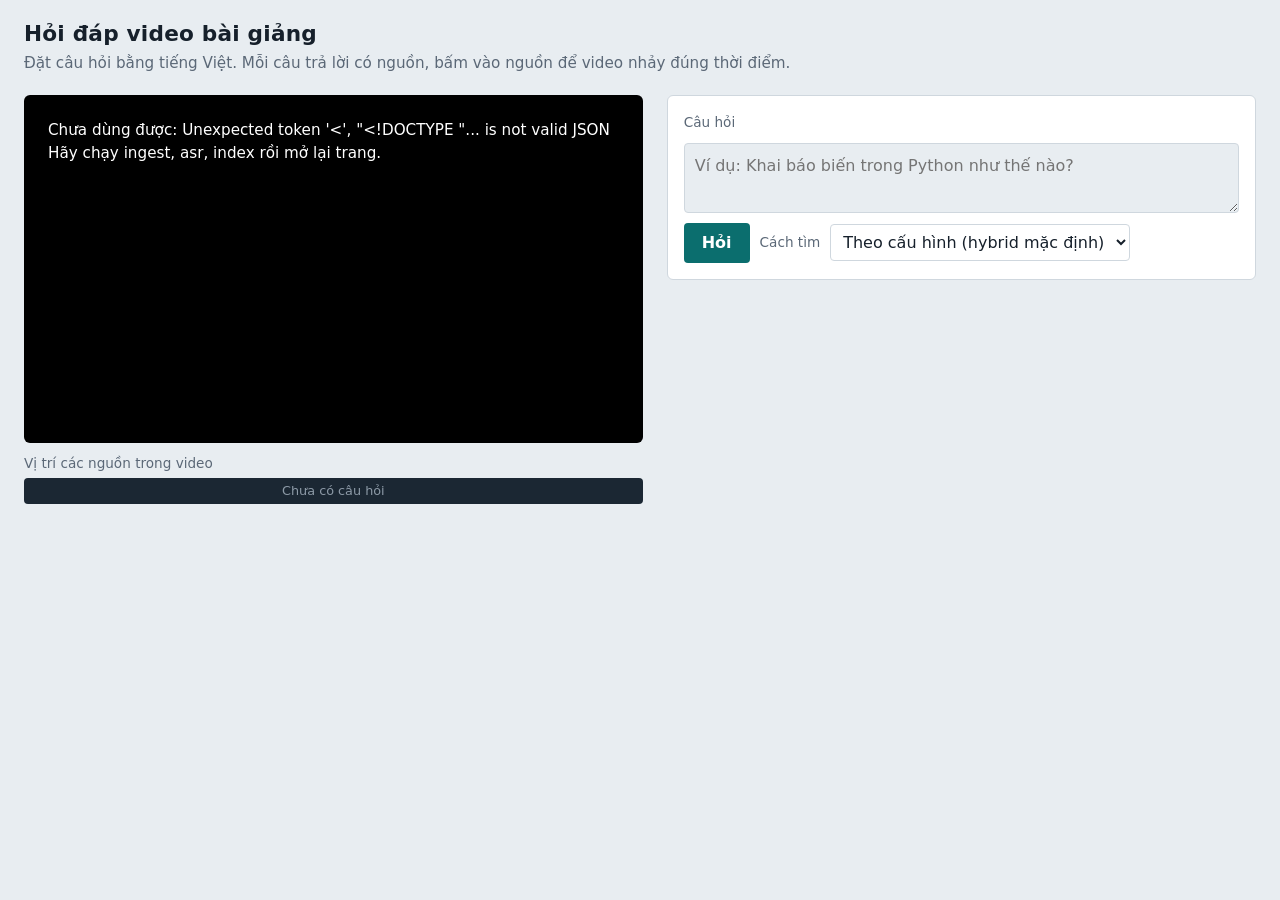
==== web/index.html @ d20bda79 "Improve project layout and hybrid retrieval defaults" ====
<!DOCTYPE html>
<html lang="vi">
<head>
<meta charset="utf-8">
<meta name="viewport" content="width=device-width, initial-scale=1">
<title>VSKR – Hỏi đáp video bài giảng</title>
<style>
  :root {
    --canvas: #e8edf1;
    --surface: #ffffff;
    --ink: #16202b;
    --muted: #5b6877;
    --line: #cfd7de;
    --accent: #0b6e6e;
    --accent-ink: #ffffff;
    --track: #1b2733;
    --marker: #f0a92e;
    --warn-bg: #fff4dc;
    --warn-ink: #6b4a00;
    --err: #a3261f;
    --ui: "Segoe UI Variable Text", "Segoe UI", system-ui, -apple-system, sans-serif;
    --read: Georgia, Cambria, "Times New Roman", serif;
  }
  @media (prefers-color-scheme: dark) {
    :root {
      --canvas: #0f161d;
      --surface: #18222c;
      --ink: #e7edf2;
      --muted: #9aa7b4;
      --line: #2b3946;
      --accent: #3fb7b0;
      --accent-ink: #06201f;
      --track: #0a1016;
      --warn-bg: #3a2f12;
      --warn-ink: #f3d68a;
      --err: #ff8a80;
    }
  }
  * { box-sizing: border-box; }
  html, body { margin: 0; }
  body {
    background: var(--canvas);
    color: var(--ink);
    font: 16px/1.5 var(--ui);
  }
  header {
    padding: 18px 24px 4px;
    max-width: 1280px;
    margin: 0 auto;
  }
  header h1 { margin: 0; font-size: 1.35rem; font-weight: 650; letter-spacing: 0.01em; }
  header p { margin: 2px 0 0; color: var(--muted); font-size: 0.95rem; }
  main {
    display: grid;
    grid-template-columns: minmax(0, 1.05fr) minmax(0, 1fr);
    gap: 24px;
    max-width: 1280px;
    margin: 0 auto;
    padding: 16px 24px 48px;
    align-items: start;
  }
  @media (max-width: 960px) { main { grid-template-columns: 1fr; padding: 12px 14px 40px; } header { padding: 14px 14px 0; } }

  .stage { position: sticky; top: 16px; }
  @media (max-width: 960px) { .stage { position: static; } }
  .player-wrap { background: #000; aspect-ratio: 16 / 9; border-radius: 6px; overflow: hidden; }
  .player-wrap iframe, .player-wrap > div { width: 100%; height: 100%; }
  .player-msg { color: #fff; padding: 24px; font-size: 0.95rem; }

  .timeline-box { margin-top: 10px; }
  .timeline-title { display: flex; justify-content: space-between; font-size: 0.85rem; color: var(--muted); margin-bottom: 4px; }
  .timeline { position: relative; height: 26px; background: var(--track); border-radius: 4px; }
  .timeline .mk {
    position: absolute; top: 3px; bottom: 3px; min-width: 7px;
    background: var(--marker); border: 0; border-radius: 2px; padding: 0; cursor: pointer;
  }
  .timeline .mk:hover, .timeline .mk:focus-visible { outline: 2px solid var(--accent-ink); outline-offset: 1px; filter: brightness(1.1); }
  .timeline .empty { position: absolute; inset: 0; display: grid; place-items: center; color: #8d9aa7; font-size: 0.8rem; }

  .tabs { display: flex; flex-wrap: wrap; gap: 6px; margin-top: 10px; }
  .tab {
    font: inherit; font-size: 0.88rem; padding: 5px 10px; border-radius: 4px;
    border: 1px solid var(--line); background: var(--surface); color: var(--ink); cursor: pointer;
    max-width: 100%; overflow: hidden; text-overflow: ellipsis; white-space: nowrap;
  }
  .tab[aria-pressed="true"] { background: var(--accent); border-color: var(--accent); color: var(--accent-ink); }

  .panel { background: var(--surface); border: 1px solid var(--line); border-radius: 6px; padding: 16px; }
  form { display: grid; gap: 10px; }
  textarea {
    width: 100%; min-height: 64px; resize: vertical; font: inherit; color: var(--ink);
    background: var(--canvas); border: 1px solid var(--line); border-radius: 4px; padding: 10px;
  }
  textarea:focus-visible, select:focus-visible, button:focus-visible { outline: 2px solid var(--accent); outline-offset: 2px; }
  .row { display: flex; gap: 10px; align-items: center; flex-wrap: wrap; }
  select { font: inherit; padding: 7px 8px; border-radius: 4px; border: 1px solid var(--line); background: var(--surface); color: var(--ink); }
  .primary {
    font: inherit; font-weight: 600; padding: 8px 18px; border-radius: 4px; border: 0;
    background: var(--accent); color: var(--accent-ink); cursor: pointer;
  }
  .primary:disabled { opacity: 0.55; cursor: progress; }
  .hint { color: var(--muted); font-size: 0.85rem; }

  #result { margin-top: 16px; display: none; }
  .answer { font-family: var(--read); font-size: 1.08rem; line-height: 1.65; white-space: pre-wrap; }
  .answer.nf { color: var(--muted); font-style: italic; }
  .err { color: var(--err); }
  button.cite {
    font: inherit; font-size: 0.78rem; font-weight: 600; min-width: 1.5em; padding: 0 5px; margin: 0 1px;
    border-radius: 3px; border: 1px solid var(--accent); background: transparent; color: var(--accent); cursor: pointer;
    vertical-align: 0.15em;
  }
  button.cite:hover { background: var(--accent); color: var(--accent-ink); }
  .timing { margin-top: 8px; font-size: 0.8rem; color: var(--muted); }
  .warn { margin-top: 10px; padding: 8px 10px; border-radius: 4px; background: var(--warn-bg); color: var(--warn-ink); font-size: 0.88rem; }

  .sources { margin-top: 16px; display: grid; gap: 10px; }
  .src { border: 1px solid var(--line); border-radius: 5px; padding: 10px 12px; }
  .src.active { border-color: var(--accent); box-shadow: inset 3px 0 0 var(--accent); }
  .src-head { display: flex; flex-wrap: wrap; gap: 6px 12px; align-items: baseline; }
  .src-head strong { font-weight: 600; }
  .src-head .t { font-variant-numeric: tabular-nums; color: var(--muted); }
  .src-actions { display: flex; gap: 8px; margin-left: auto; align-items: center; }
  .play {
    font: inherit; font-size: 0.85rem; padding: 3px 10px; border-radius: 4px; border: 1px solid var(--accent);
    background: var(--accent); color: var(--accent-ink); cursor: pointer;
  }
  .src a { font-size: 0.85rem; color: var(--accent); }
  .src p { margin: 6px 0 0; font-size: 0.9rem; color: var(--muted); display: -webkit-box; -webkit-line-clamp: 3; -webkit-box-orient: vertical; overflow: hidden; }
  .src p.open { display: block; }
  .src .more { font: inherit; font-size: 0.8rem; color: var(--accent); background: none; border: 0; padding: 0; margin-top: 2px; cursor: pointer; }
  .tag { font-size: 0.78rem; padding: 1px 6px; border-radius: 3px; background: var(--warn-bg); color: var(--warn-ink); }
</style>
</head>
<body>
<header>
  <h1>Hỏi đáp video bài giảng</h1>
  <p>Đặt câu hỏi bằng tiếng Việt. Mỗi câu trả lời có nguồn, bấm vào nguồn để video nhảy đúng thời điểm.</p>
</header>

<main>
  <section class="stage" aria-label="Video">
    <div class="player-wrap"><div id="player"><div class="player-msg">Đang tải danh sách video…</div></div></div>
    <div class="timeline-box">
      <div class="timeline-title"><span id="tl-title">Vị trí các nguồn trong video</span><span id="tl-dur"></span></div>
      <div class="timeline" id="timeline"><div class="empty">Chưa có câu hỏi</div></div>
    </div>
    <div class="tabs" id="tabs"></div>
  </section>

  <section aria-label="Hỏi đáp">
    <div class="panel">
      <form id="form">
        <label for="q" class="hint">Câu hỏi</label>
        <textarea id="q" placeholder="Ví dụ: Khai báo biến trong Python như thế nào?"></textarea>
        <div class="row">
          <button class="primary" id="go" type="submit">Hỏi</button>
          <label class="hint" for="mode">Cách tìm</label>
          <select id="mode">
            <option value="">Theo cấu hình (hybrid mặc định)</option>
            <option value="vector">Vector</option>
            <option value="bm25">Từ khóa (BM25)</option>
            <option value="hybrid">Kết hợp (hybrid)</option>
          </select>
        </div>
      </form>
      <div id="result"></div>
    </div>
  </section>
</main>

<script>
const $ = (s) => document.querySelector(s);
const esc = (s) => String(s).replace(/[&<>"']/g, (c) => ({ "&": "&amp;", "<": "&lt;", ">": "&gt;", '"': "&quot;", "'": "&#39;" }[c]));
const fmt = (t) => { t = Math.max(0, Math.floor(t)); const h = Math.floor(t / 3600), m = Math.floor((t % 3600) / 60), s = t % 60; const p = (n) => String(n).padStart(2, "0"); return h ? `${h}:${p(m)}:${p(s)}` : `${p(m)}:${p(s)}`; };

let player = null, videos = [], current = null, lastSources = [], pendingJump = null, ytApiReady = false;

function isYouTube(v) {
  try { const h = new URL(v.url).hostname.toLowerCase(); return h === "youtu.be" || h.endsWith("youtube.com") || h.endsWith("youtube-nocookie.com"); }
  catch { return false; }
}

function setupPlayer() {
  if (!current) return;
  if (!isYouTube(current)) {
    if (player && player.destroy) player.destroy();
    player = null;
    $("#player").innerHTML = `<div class="player-msg">Nền tảng này chưa hỗ trợ phát/nhảy thời điểm ngay trong trang.<br><a href="${esc(current.url)}" target="_blank" rel="noopener">Mở video trên nền tảng gốc</a></div>`;
    $("#tl-title").textContent = "Thời điểm nguồn (mở video gốc để đối chiếu)";
    return;
  }
  if (!ytApiReady) return;
  if (player && player.destroy) player.destroy();
  $("#player").innerHTML = '<div id="yt-player"></div>';
  player = new YT.Player("yt-player", {
    videoId: current.video_id,
    playerVars: { rel: 0, modestbranding: 1, origin: location.origin },
    events: {
      onReady: () => { if (pendingJump) { jump(pendingJump.vid, pendingJump.start); pendingJump = null; } },
      onError: () => { $("#tl-title").textContent = "Video không cho nhúng; hãy mở liên kết nguồn."; },
    },
  });
}

async function init() {
  try {
    const r = await fetch("/api/videos");
    if (!r.ok) throw new Error((await r.json()).detail || r.statusText);
    videos = await r.json();
  } catch (e) {
    $("#player").innerHTML = `<div class="player-msg">Chưa dùng được: ${esc(e.message)}<br>Hãy chạy ingest, asr, index rồi mở lại trang.</div>`;
    return;
  }
  if (!videos.length) { $("#player").innerHTML = `<div class="player-msg">Chưa có video nào.</div>`; return; }
  current = videos[0];
  renderTabs();
  drawTimeline();
  setupPlayer();
  const s = document.createElement("script");
  s.src = "https://www.youtube.com/iframe_api";
  document.head.appendChild(s);
}

window.onYouTubeIframeAPIReady = () => {
  ytApiReady = true;
  setupPlayer();
};

function renderTabs() {
  const box = $("#tabs");
  box.innerHTML = "";
  if (videos.length < 2) return;
  videos.forEach((v, i) => {
    const b = document.createElement("button");
    b.className = "tab"; b.type = "button";
    b.textContent = `Video ${i + 1}: ${v.title || v.video_id}`;
    b.setAttribute("aria-pressed", v.video_id === current.video_id);
    b.onclick = () => { switchVideo(v.video_id, 0); };
    box.appendChild(b);
  });
}

function switchVideo(vid, start) {
  current = videos.find((v) => v.video_id === vid) || current;
  if (isYouTube(current) && player && player.loadVideoById) player.loadVideoById({ videoId: vid, startSeconds: start });
  else setupPlayer();
  renderTabs();
  drawTimeline();
}

function jump(vid, start) {
  const target = videos.find((v) => v.video_id === vid);
  if (target && !isYouTube(target)) {
    const source = lastSources.find((s) => s.video_id === vid && s.start === start);
    if (source) window.open(source.link, "_blank", "noopener");
    return;
  }
  if (!player || !player.seekTo) { pendingJump = { vid, start }; return; }
  if (current.video_id !== vid) switchVideo(vid, start);
  else { player.seekTo(start, true); player.playVideo(); }
  document.querySelectorAll(".src").forEach((el) => el.classList.toggle("active", el.dataset.vid === vid && Number(el.dataset.start) === start));
}

function drawTimeline() {
  const tl = $("#timeline");
  const dur = current && current.duration;
  $("#tl-dur").textContent = dur ? `0:00 – ${fmt(dur)}` : "";
  const mine = lastSources.filter((s) => s.video_id === current.video_id);
  if (!lastSources.length) { tl.innerHTML = `<div class="empty">Chưa có câu hỏi</div>`; return; }
  if (!mine.length || !dur) { tl.innerHTML = `<div class="empty">Không có nguồn nào ở video này</div>`; return; }
  tl.innerHTML = "";
  mine.forEach((s) => {
    const b = document.createElement("button");
    b.className = "mk"; b.type = "button";
    b.style.left = (s.start / dur) * 100 + "%";
    b.style.width = Math.max(((s.end - s.start) / dur) * 100, 0.8) + "%";
    b.title = `Nguồn ${s.n}: ${s.label}`;
    b.setAttribute("aria-label", `Nguồn ${s.n}, ${s.label}`);
    b.onclick = () => jump(s.video_id, s.start);
    tl.appendChild(b);
  });
}

function linkify(text, sources) {
  const have = new Set(sources.map((s) => s.n));
  const re = /\[\s*(?:Nguồn\s*)?(\d+(?:\s*[,;]\s*(?:Nguồn\s*)?\d+)*)\s*\]/gi;
  return esc(text).replace(re, (m, inner) => {
    const nums = inner.match(/\d+/g).map(Number);
    if (!nums.every((n) => have.has(n))) return m;
    return nums.map((n) => `<button type="button" class="cite" data-n="${n}">${n}</button>`).join("");
  });
}

function renderResult(d) {
  lastSources = d.sources;
  const box = $("#result");
  box.style.display = "block";
  let html = `<div class="answer ${d.found ? "" : "nf"}">${linkify(d.answer, d.sources)}</div>`;
  if (d.found && !d.cited) html += `<div class="warn">Mô hình không ghi rõ nguồn cho câu trả lời này. Dưới đây là các đoạn gần nhất tìm được, hãy tự đối chiếu.</div>`;
  if (d.sources.length) {
    html += `<div class="sources">`;
    d.sources.forEach((s) => {
      html += `<div class="src" data-vid="${esc(s.video_id)}" data-start="${s.start}" id="src-${s.n}">
        <div class="src-head">
          <strong>Nguồn ${s.n}</strong><span>${esc(s.title || s.video_id)}</span><span class="t">${esc(s.label)}</span>
          ${s.cited ? "" : `<span class="tag">chưa được dẫn</span>`}
          <span class="src-actions">
            <button class="play" type="button" data-jump="${s.n}">Phát từ ${fmt(s.start)}</button>
            <a href="${esc(s.link)}" target="_blank" rel="noopener">Mở video nguồn</a>
          </span>
        </div>
        <p>${esc(s.text)}</p><button class="more" type="button">Xem đầy đủ</button>
      </div>`;
    });
    html += `</div>`;
  }
  html += `<div class="timing">Tìm đoạn: ${d.timing.retrieve_s}s · Trả lời: ${d.timing.llm_s}s · Cách tìm: ${esc(d.mode)}</div>`;
  box.innerHTML = html;
  drawTimeline();
}

$("#result").addEventListener("click", (e) => {
  const cite = e.target.closest("button.cite");
  const play = e.target.closest("button.play");
  const more = e.target.closest("button.more");
  const n = cite ? Number(cite.dataset.n) : play ? Number(play.dataset.jump) : null;
  if (n) { const s = lastSources.find((x) => x.n === n); if (s) jump(s.video_id, s.start); }
  if (more) { const p = more.previousElementSibling; p.classList.toggle("open"); more.textContent = p.classList.contains("open") ? "Thu gọn" : "Xem đầy đủ"; }
});

$("#form").addEventListener("submit", async (e) => {
  e.preventDefault();
  const q = $("#q").value.trim();
  if (!q) return;
  const btn = $("#go");
  btn.disabled = true; btn.textContent = "Đang tìm…";
  const box = $("#result");
  box.style.display = "block";
  box.innerHTML = `<p class="hint">Đang tìm trong video và soạn câu trả lời…</p>`;
  try {
    const r = await fetch("/api/ask", { method: "POST", headers: { "Content-Type": "application/json" }, body: JSON.stringify({ question: q, mode: $("#mode").value || null }) });
    const d = await r.json();
    if (!r.ok) throw new Error(d.detail || r.statusText);
    renderResult(d);
  } catch (err) {
    box.innerHTML = `<p class="err">Không trả lời được: ${esc(err.message)}</p>`;
  } finally {
    btn.disabled = false; btn.textContent = "Hỏi";
  }
});

$("#q").addEventListener("keydown", (e) => { if (e.key === "Enter" && (e.ctrlKey || e.metaKey)) $("#form").requestSubmit(); });
init();
</script>
</body>
</html>
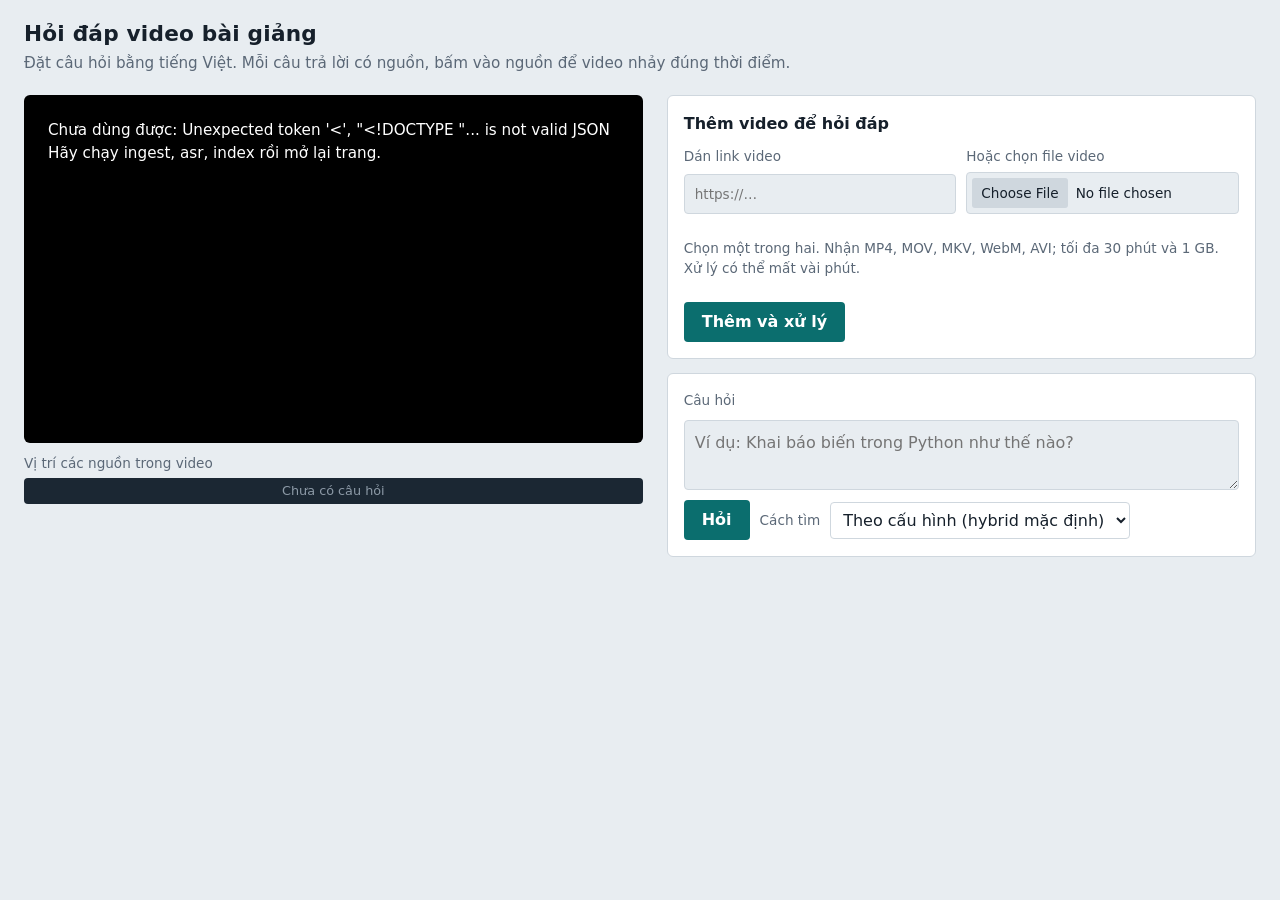
==== commit c1681657: "Add video upload workflow and ASR benchmark" ====
--- a/web/index.html
+++ b/web/index.html
@@ -19,7 +19,6 @@
     --warn-ink: #6b4a00;
     --err: #a3261f;
     --ui: "Segoe UI Variable Text", "Segoe UI", system-ui, -apple-system, sans-serif;
-    --read: Georgia, Cambria, "Times New Roman", serif;
   }
   @media (prefers-color-scheme: dark) {
     :root {
@@ -64,7 +63,8 @@
   .stage { position: sticky; top: 16px; }
   @media (max-width: 960px) { .stage { position: static; } }
   .player-wrap { background: #000; aspect-ratio: 16 / 9; border-radius: 6px; overflow: hidden; }
-  .player-wrap iframe, .player-wrap > div { width: 100%; height: 100%; }
+  .player-wrap iframe, .player-wrap > div, .player-wrap video { width: 100%; height: 100%; }
+  .player-wrap video { display: block; object-fit: contain; background: #000; }
   .player-msg { color: #fff; padding: 24px; font-size: 0.95rem; }
 
   .timeline-box { margin-top: 10px; }
@@ -100,9 +100,33 @@
   }
   .primary:disabled { opacity: 0.55; cursor: progress; }
   .hint { color: var(--muted); font-size: 0.85rem; }
+  .ingest-panel { margin-bottom: 14px; }
+  .ingest-fields { display: grid; grid-template-columns: 1fr 1fr; gap: 10px; }
+  .ingest-fields label { display: grid; gap: 5px; color: var(--muted); font-size: 0.85rem; }
+  .field {
+    width: 100%; min-width: 0; padding: 8px 10px; border: 1px solid var(--line); border-radius: 4px;
+    background: var(--canvas); color: var(--ink); font: inherit;
+  }
+  .field:focus-visible { outline: 2px solid var(--accent); outline-offset: 2px; }
+  input[type="file"].field { padding: 5px; }
+  input[type="file"]::file-selector-button {
+    margin-right: 8px; padding: 5px 9px; border: 0; border-radius: 3px;
+    background: var(--line); color: var(--ink); font: inherit; cursor: pointer;
+  }
+  #ingest-status { min-height: 1.3em; }
+  #ingest-status.error { color: var(--err); }
+  @media (max-width: 600px) { .ingest-fields { grid-template-columns: 1fr; } }
 
   #result { margin-top: 16px; display: none; }
-  .answer { font-family: var(--read); font-size: 1.08rem; line-height: 1.65; white-space: pre-wrap; }
+  .answer {
+    font-family: var(--ui);
+    font-size: 1rem;
+    line-height: 1.7;
+    letter-spacing: normal;
+    word-spacing: normal;
+    white-space: pre-line;
+    overflow-wrap: break-word;
+  }
   .answer.nf { color: var(--muted); font-style: italic; }
   .err { color: var(--err); }
   button.cite {
@@ -149,6 +173,24 @@
   </section>
 
   <section aria-label="Hỏi đáp">
+    <div class="panel ingest-panel">
+      <form id="ingest-form">
+        <strong>Thêm video để hỏi đáp</strong>
+        <div class="ingest-fields">
+          <label for="video-url">Dán link video
+            <input class="field" id="video-url" type="url" placeholder="https://…" autocomplete="url">
+          </label>
+          <label for="video-file">Hoặc chọn file video
+            <input class="field" id="video-file" type="file" accept="video/*">
+          </label>
+        </div>
+        <p class="hint">Chọn một trong hai. Nhận MP4, MOV, MKV, WebM, AVI; tối đa 30 phút và 1 GB. Xử lý có thể mất vài phút.</p>
+        <div class="row">
+          <button class="primary" id="ingest-go" type="submit">Thêm và xử lý</button>
+          <span class="hint" id="ingest-status" role="status" aria-live="polite"></span>
+        </div>
+      </form>
+    </div>
     <div class="panel">
       <form id="form">
         <label for="q" class="hint">Câu hỏi</label>
@@ -181,8 +223,32 @@
   catch { return false; }
 }
 
+function isUploaded(v) { return Boolean(v && v.source_type === "upload" && v.file_url); }
+
+function ensureYouTubeApi() {
+  if (ytApiReady || document.querySelector('script[data-youtube-api="true"]')) return;
+  const s = document.createElement("script");
+  s.dataset.youtubeApi = "true";
+  s.src = "https://www.youtube.com/iframe_api";
+  document.head.appendChild(s);
+}
+
 function setupPlayer() {
   if (!current) return;
+  if (isUploaded(current)) {
+    if (player && player.destroy) player.destroy();
+    $("#player").innerHTML = `<video id="local-player" controls playsinline preload="metadata" src="${esc(current.file_url)}"></video>`;
+    player = $("#local-player");
+    player.addEventListener("loadedmetadata", () => {
+      if (pendingJump && pendingJump.vid === current.video_id) {
+        player.currentTime = pendingJump.start;
+        player.play().catch(() => {});
+        pendingJump = null;
+      }
+    });
+    $("#tl-title").textContent = "Vị trí các nguồn trong video đã tải lên";
+    return;
+  }
   if (!isYouTube(current)) {
     if (player && player.destroy) player.destroy();
     player = null;
@@ -190,7 +256,7 @@
     $("#tl-title").textContent = "Thời điểm nguồn (mở video gốc để đối chiếu)";
     return;
   }
-  if (!ytApiReady) return;
+  if (!ytApiReady) { ensureYouTubeApi(); return; }
   if (player && player.destroy) player.destroy();
   $("#player").innerHTML = '<div id="yt-player"></div>';
   player = new YT.Player("yt-player", {
@@ -217,14 +283,12 @@
   renderTabs();
   drawTimeline();
   setupPlayer();
-  const s = document.createElement("script");
-  s.src = "https://www.youtube.com/iframe_api";
-  document.head.appendChild(s);
+  if (videos.some(isYouTube)) ensureYouTubeApi();
 }
 
 window.onYouTubeIframeAPIReady = () => {
   ytApiReady = true;
-  setupPlayer();
+  if (isYouTube(current)) setupPlayer();
 };
 
 function renderTabs() {
@@ -243,14 +307,31 @@
 
 function switchVideo(vid, start) {
   current = videos.find((v) => v.video_id === vid) || current;
-  if (isYouTube(current) && player && player.loadVideoById) player.loadVideoById({ videoId: vid, startSeconds: start });
-  else setupPlayer();
+  if (isYouTube(current) && player && player.loadVideoById) {
+    player.loadVideoById({ videoId: vid, startSeconds: start });
+  } else {
+    setupPlayer();
+  }
   renderTabs();
   drawTimeline();
 }
 
 function jump(vid, start) {
   const target = videos.find((v) => v.video_id === vid);
+  if (target && isUploaded(target)) {
+    if (current.video_id !== vid) {
+      pendingJump = { vid, start };
+      switchVideo(vid, 0);
+    } else if (player && player.tagName === "VIDEO") {
+      if (player.readyState >= 1) {
+        player.currentTime = start;
+        player.play().catch(() => {});
+      } else {
+        pendingJump = { vid, start };
+      }
+    }
+    return;
+  }
   if (target && !isYouTube(target)) {
     const source = lastSources.find((s) => s.video_id === vid && s.start === start);
     if (source) window.open(source.link, "_blank", "noopener");
@@ -329,6 +410,77 @@
   if (more) { const p = more.previousElementSibling; p.classList.toggle("open"); more.textContent = p.classList.contains("open") ? "Thu gọn" : "Xem đầy đủ"; }
 });
 
+function setIngestStatus(message, isError = false) {
+  const status = $("#ingest-status");
+  status.textContent = message;
+  status.classList.toggle("error", isError);
+}
+
+async function refreshVideos(selectVideoId = null) {
+  const r = await fetch("/api/videos");
+  if (!r.ok) throw new Error((await r.json()).detail || r.statusText);
+  videos = await r.json();
+  if (!videos.length) return;
+  current = videos.find((v) => v.video_id === selectVideoId) || current || videos[0];
+  renderTabs();
+  drawTimeline();
+  setupPlayer();
+}
+
+async function waitForIngest(jobId) {
+  while (true) {
+    const r = await fetch(`/api/jobs/${encodeURIComponent(jobId)}`);
+    const job = await r.json();
+    if (!r.ok) throw new Error(job.detail || r.statusText);
+    setIngestStatus(job.message || "Đang xử lý…");
+    if (job.status === "error") throw new Error(job.message || "Xử lý video thất bại.");
+    if (job.status === "done") {
+      await refreshVideos(job.video_id);
+      setIngestStatus(`Đã thêm “${job.title || job.video_id}”. Bạn có thể hỏi ngay.`);
+      return;
+    }
+    await new Promise((resolve) => setTimeout(resolve, 1200));
+  }
+}
+
+$("#video-url").addEventListener("input", () => {
+  if ($("#video-url").value.trim()) $("#video-file").value = "";
+});
+$("#video-file").addEventListener("change", () => {
+  if ($("#video-file").files.length) $("#video-url").value = "";
+});
+
+$("#ingest-form").addEventListener("submit", async (e) => {
+  e.preventDefault();
+  const url = $("#video-url").value.trim();
+  const file = $("#video-file").files[0];
+  if (Boolean(url) === Boolean(file)) {
+    setIngestStatus("Hãy nhập một link hoặc chọn một file video.", true);
+    return;
+  }
+  if (file && file.size > 1024 ** 3) {
+    setIngestStatus("File vượt giới hạn 1 GB.", true);
+    return;
+  }
+
+  const button = $("#ingest-go");
+  button.disabled = true;
+  setIngestStatus("Đang gửi video vào hàng đợi…");
+  const payload = new FormData();
+  if (url) payload.append("url", url);
+  else payload.append("file", file);
+  try {
+    const r = await fetch("/api/ingest", { method: "POST", body: payload });
+    const result = await r.json();
+    if (!r.ok) throw new Error(result.detail || r.statusText);
+    await waitForIngest(result.job_id);
+  } catch (error) {
+    setIngestStatus(error.message, true);
+  } finally {
+    button.disabled = false;
+  }
+});
+
 $("#form").addEventListener("submit", async (e) => {
   e.preventDefault();
   const q = $("#q").value.trim();
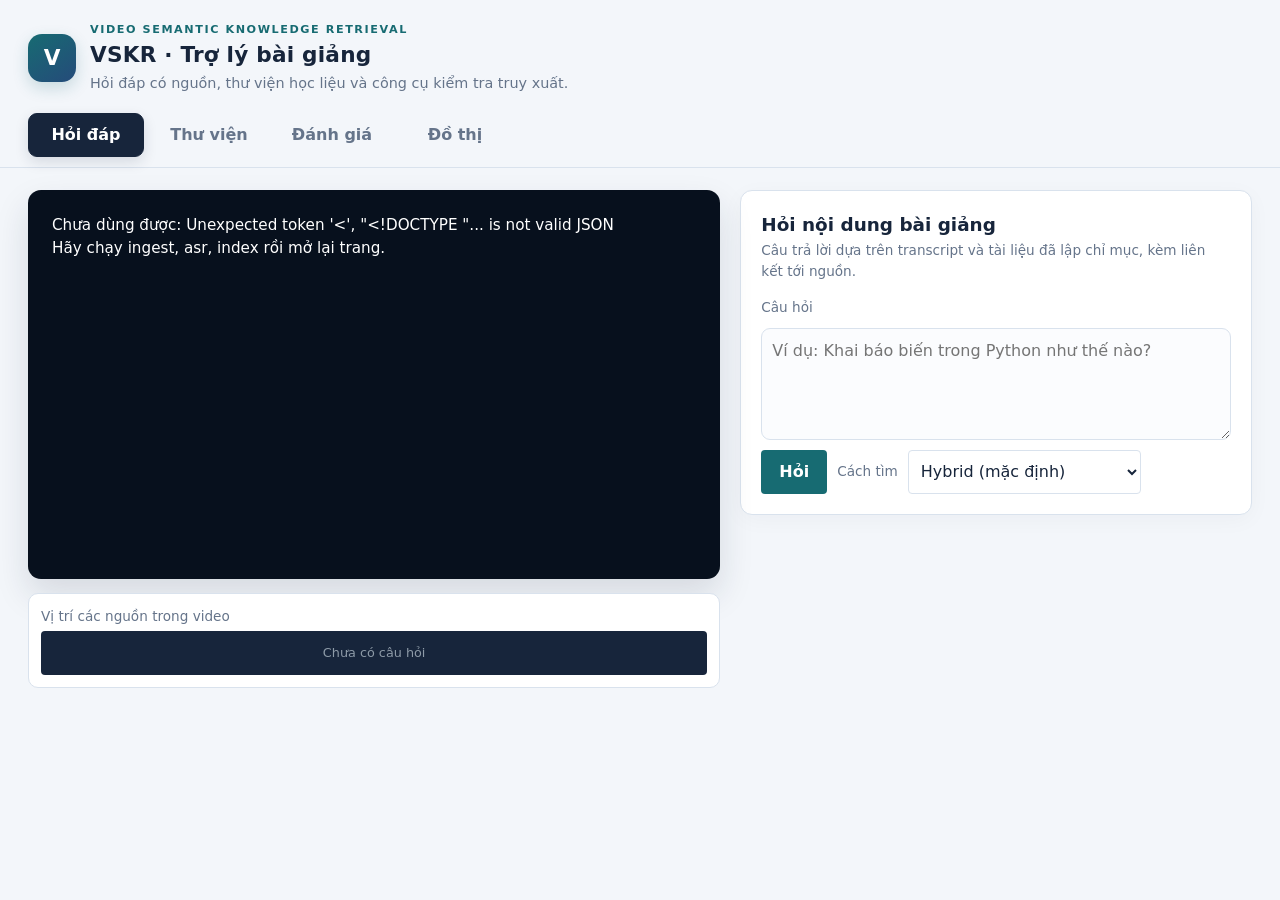
==== commit 89a31598: "Build knowledge graph Q&A and library UI" ====
--- a/web/index.html
+++ b/web/index.html
@@ -6,15 +6,15 @@
 <title>VSKR – Hỏi đáp video bài giảng</title>
 <style>
   :root {
-    --canvas: #e8edf1;
+    --canvas: #f3f6fa;
     --surface: #ffffff;
-    --ink: #16202b;
-    --muted: #5b6877;
-    --line: #cfd7de;
-    --accent: #0b6e6e;
+    --ink: #17253b;
+    --muted: #65748a;
+    --line: #d9e2ed;
+    --accent: #176b72;
     --accent-ink: #ffffff;
-    --track: #1b2733;
-    --marker: #f0a92e;
+    --track: #17253b;
+    --marker: #f5b84b;
     --warn-bg: #fff4dc;
     --warn-ink: #6b4a00;
     --err: #a3261f;
@@ -42,50 +42,49 @@
     color: var(--ink);
     font: 16px/1.5 var(--ui);
   }
-  header {
-    padding: 18px 24px 4px;
-    max-width: 1280px;
-    margin: 0 auto;
-  }
-  header h1 { margin: 0; font-size: 1.35rem; font-weight: 650; letter-spacing: 0.01em; }
-  header p { margin: 2px 0 0; color: var(--muted); font-size: 0.95rem; }
+  header { padding: 22px 28px 18px; max-width: 1440px; margin: 0 auto; display: flex; align-items: center; gap: 14px; }
+  .brand-mark { display: grid; place-items: center; width: 48px; height: 48px; border-radius: 14px; color: #fff; background: linear-gradient(145deg, #176b72, #254b7a); font-size: 1.35rem; font-weight: 800; box-shadow: 0 6px 16px #176b7233; }
+  .brand-copy { min-width: 0; }
+  .eyebrow { margin: 0; color: var(--accent); font-size: .7rem; font-weight: 800; letter-spacing: .14em; text-transform: uppercase; }
+  header h1 { margin: 0; font-size: 1.35rem; font-weight: 750; letter-spacing: 0.01em; }
+  header p:not(.eyebrow) { margin: 2px 0 0; color: var(--muted); font-size: 0.9rem; }
   main {
     display: grid;
-    grid-template-columns: minmax(0, 1.05fr) minmax(0, 1fr);
-    gap: 24px;
-    max-width: 1280px;
+    grid-template-columns: minmax(0, 1.15fr) minmax(360px, .85fr);
+    gap: 20px;
+    max-width: 1440px;
     margin: 0 auto;
-    padding: 16px 24px 48px;
+    padding: 22px 28px 52px;
     align-items: start;
   }
-  @media (max-width: 960px) { main { grid-template-columns: 1fr; padding: 12px 14px 40px; } header { padding: 14px 14px 0; } }
+  @media (max-width: 960px) { main { grid-template-columns: 1fr; padding: 16px 14px 40px; } header { padding: 17px 14px; } }
 
   .stage { position: sticky; top: 16px; }
   @media (max-width: 960px) { .stage { position: static; } }
-  .player-wrap { background: #000; aspect-ratio: 16 / 9; border-radius: 6px; overflow: hidden; }
+  .player-wrap { background: #07101d; aspect-ratio: 16 / 9; border-radius: 13px; overflow: hidden; box-shadow: 0 16px 34px #17253b22; }
   .player-wrap iframe, .player-wrap > div, .player-wrap video { width: 100%; height: 100%; }
   .player-wrap video { display: block; object-fit: contain; background: #000; }
   .player-msg { color: #fff; padding: 24px; font-size: 0.95rem; }
 
-  .timeline-box { margin-top: 10px; }
+  .timeline-box { margin-top: 14px; padding: 12px; background: var(--surface); border: 1px solid var(--line); border-radius: 10px; }
   .timeline-title { display: flex; justify-content: space-between; font-size: 0.85rem; color: var(--muted); margin-bottom: 4px; }
-  .timeline { position: relative; height: 26px; background: var(--track); border-radius: 4px; }
+  .timeline { position: relative; height: 44px; background: var(--track); border-radius: 4px; }
   .timeline .mk {
-    position: absolute; top: 3px; bottom: 3px; min-width: 7px;
+    position: absolute; top: 3px; bottom: 3px; min-width: 7px; min-height: 0;
     background: var(--marker); border: 0; border-radius: 2px; padding: 0; cursor: pointer;
   }
   .timeline .mk:hover, .timeline .mk:focus-visible { outline: 2px solid var(--accent-ink); outline-offset: 1px; filter: brightness(1.1); }
   .timeline .empty { position: absolute; inset: 0; display: grid; place-items: center; color: #8d9aa7; font-size: 0.8rem; }
 
-  .tabs { display: flex; flex-wrap: wrap; gap: 6px; margin-top: 10px; }
+  .tabs { display: flex; flex-wrap: wrap; gap: 7px; margin-top: 12px; }
   .tab {
-    font: inherit; font-size: 0.88rem; padding: 5px 10px; border-radius: 4px;
+    font: inherit; font-size: 0.88rem; padding: 5px 12px; border-radius: 8px;
     border: 1px solid var(--line); background: var(--surface); color: var(--ink); cursor: pointer;
     max-width: 100%; overflow: hidden; text-overflow: ellipsis; white-space: nowrap;
   }
   .tab[aria-pressed="true"] { background: var(--accent); border-color: var(--accent); color: var(--accent-ink); }
 
-  .panel { background: var(--surface); border: 1px solid var(--line); border-radius: 6px; padding: 16px; }
+  .panel { background: var(--surface); border: 1px solid var(--line); border-radius: 12px; padding: 20px; box-shadow: 0 5px 22px #17253b09; }
   form { display: grid; gap: 10px; }
   textarea {
     width: 100%; min-height: 64px; resize: vertical; font: inherit; color: var(--ink);
@@ -154,15 +153,77 @@
   .src p.open { display: block; }
   .src .more { font: inherit; font-size: 0.8rem; color: var(--accent); background: none; border: 0; padding: 0; margin-top: 2px; cursor: pointer; }
   .tag { font-size: 0.78rem; padding: 1px 6px; border-radius: 3px; background: var(--warn-bg); color: var(--warn-ink); }
+  button, select, input { min-height: 44px; }
+  button:disabled { cursor: wait; }
+  .primary, .play, .tab { min-height: 44px; }
+  .app-nav { display: flex; flex-wrap: wrap; gap: 7px; max-width: 1440px; margin: 0 auto; padding: 0 28px 10px; border-bottom: 1px solid var(--line); }
+  .app-nav button { min-width: 116px; padding: 8px 15px; border: 1px solid transparent; border-radius: 9px; background: transparent; color: var(--muted); font: inherit; font-weight: 650; cursor: pointer; transition: background .16s ease, color .16s ease; }
+  .app-nav button:hover { background: #e8eff5; color: var(--ink); }
+  .app-nav button[aria-current="page"] { color: #fff; background: var(--ink); border-color: var(--ink); box-shadow: 0 5px 14px #17253b22; }
+  .library-main { display: block; max-width: 1440px; }
+  .library-main[hidden], main[hidden] { display: none; }
+  .library-grid { display: grid; grid-template-columns: minmax(280px, .75fr) minmax(0, 1.25fr); gap: 18px; }
+  .library-forms { display: grid; gap: 14px; align-content: start; }
+  .library-list { display: grid; gap: 10px; }
+  .library-item { display: flex; flex-wrap: wrap; align-items: center; gap: 8px 12px; padding: 12px; border: 1px solid var(--line); border-radius: 5px; }
+  .library-item .item-title { min-width: 180px; flex: 1; font-weight: 600; }
+  .state { padding: 3px 8px; border-radius: 999px; background: var(--canvas); color: var(--muted); font-size: .84rem; }
+  .state.ready { color: #14532d; background: #dcfce7; }
+  .state.error { color: #7f1d1d; background: #fee2e2; }
+  .small-action { min-height: 44px; padding: 7px 11px; border: 1px solid var(--line); border-radius: 4px; background: var(--surface); color: var(--ink); font: inherit; cursor: pointer; }
+  .small-action.danger { color: var(--err); border-color: var(--err); }
+  .doc-viewer { width: min(760px, calc(100vw - 32px)); max-height: 85vh; overflow: auto; border: 1px solid var(--line); border-radius: 8px; background: var(--surface); color: var(--ink); padding: 20px; }
+  .doc-viewer::backdrop { background: #0009; }
+  .doc-viewer pre { white-space: pre-wrap; font: inherit; }
+  .why { margin-top: 10px; color: var(--muted); font-size: .9rem; }
+  .screen-title { margin: 0 0 14px; font-size: 1.2rem; }
+  .qa-title { margin: 0 0 2px; font-size: 1.15rem; }
+  .qa-intro { margin: 0 0 16px; }
+  #q { min-height: 112px; background: #fbfcfe; border-radius: 9px; }
+  .eval-layout { display: grid; grid-template-columns: minmax(280px, .72fr) minmax(0, 1.28fr); gap: 16px; align-items: start; }
+  .stack { display: grid; gap: 14px; }
+  .eval-form { display: grid; gap: 10px; }
+  .eval-form textarea { min-height: 84px; }
+  .metric-table { width: 100%; border-collapse: collapse; font-variant-numeric: tabular-nums; }
+  .metric-table th, .metric-table td { padding: 9px 8px; border-bottom: 1px solid var(--line); text-align: right; }
+  .metric-table th:first-child, .metric-table td:first-child { text-align: left; }
+  .metric-table th { color: var(--muted); font-size: .84rem; }
+  .question-list { display: grid; gap: 8px; }
+  .question-row { display: grid; grid-template-columns: minmax(0,1fr) auto auto; gap: 10px; align-items: center; border: 1px solid var(--line); border-radius: 5px; padding: 10px; }
+  .question-row p { margin: 0; }
+  .rule-box { margin-top: 14px; padding: 14px; border: 1px solid var(--line); border-left: 4px solid var(--accent); border-radius: 5px; }
+  .graph-layout { display: grid; grid-template-columns: minmax(0, 1fr) 290px; gap: 14px; }
+  .graph-canvas { min-height: 420px; overflow: auto; border: 1px solid var(--line); border-radius: 6px; background: var(--canvas); }
+  .graph-canvas svg { display: block; width: 100%; min-width: 600px; min-height: 420px; }
+  .graph-settings { display: grid; gap: 12px; align-content: start; }
+  .graph-settings fieldset { border: 1px solid var(--line); border-radius: 5px; padding: 10px; }
+  .graph-settings label { display: flex; align-items: center; gap: 8px; }
+  .graph-settings input[type="checkbox"] { min-height: 20px; width: 20px; }
+  .node-legend { display: flex; flex-wrap: wrap; gap: 12px; color: var(--muted); font-size: .88rem; }
+  .legend-dot { display: inline-block; width: 13px; height: 13px; border-radius: 50%; background: var(--accent); vertical-align: -2px; }
+  .legend-square { display: inline-block; width: 13px; height: 13px; border-radius: 2px; background: #e7a33e; vertical-align: -2px; }
+  @media (max-width: 900px) { .eval-layout, .graph-layout { grid-template-columns: 1fr; } }
+  @media (max-width: 760px) { .library-grid { grid-template-columns: 1fr; } .app-nav { padding: 0 14px 8px; } }
 </style>
 </head>
 <body>
 <header>
-  <h1>Hỏi đáp video bài giảng</h1>
-  <p>Đặt câu hỏi bằng tiếng Việt. Mỗi câu trả lời có nguồn, bấm vào nguồn để video nhảy đúng thời điểm.</p>
+  <div class="brand-mark" aria-hidden="true">V</div>
+  <div class="brand-copy">
+    <p class="eyebrow">Video Semantic Knowledge Retrieval</p>
+    <h1>VSKR · Trợ lý bài giảng</h1>
+    <p>Hỏi đáp có nguồn, thư viện học liệu và công cụ kiểm tra truy xuất.</p>
+  </div>
 </header>
 
-<main>
+<nav class="app-nav" aria-label="Điều hướng chính">
+  <button type="button" data-page="qa" aria-current="page">Hỏi đáp</button>
+  <button type="button" data-page="library" aria-current="false">Thư viện</button>
+  <button type="button" data-page="evaluation" aria-current="false">Đánh giá</button>
+  <button type="button" data-page="graph" aria-current="false">Đồ thị</button>
+</nav>
+
+<main id="qa-screen">
   <section class="stage" aria-label="Video">
     <div class="player-wrap"><div id="player"><div class="player-msg">Đang tải danh sách video…</div></div></div>
     <div class="timeline-box">
@@ -173,25 +234,9 @@
   </section>
 
   <section aria-label="Hỏi đáp">
-    <div class="panel ingest-panel">
-      <form id="ingest-form">
-        <strong>Thêm video để hỏi đáp</strong>
-        <div class="ingest-fields">
-          <label for="video-url">Dán link video
-            <input class="field" id="video-url" type="url" placeholder="https://…" autocomplete="url">
-          </label>
-          <label for="video-file">Hoặc chọn file video
-            <input class="field" id="video-file" type="file" accept="video/*">
-          </label>
-        </div>
-        <p class="hint">Chọn một trong hai. Nhận MP4, MOV, MKV, WebM, AVI; tối đa 30 phút và 1 GB. Xử lý có thể mất vài phút.</p>
-        <div class="row">
-          <button class="primary" id="ingest-go" type="submit">Thêm và xử lý</button>
-          <span class="hint" id="ingest-status" role="status" aria-live="polite"></span>
-        </div>
-      </form>
-    </div>
     <div class="panel">
+      <h2 class="qa-title">Hỏi nội dung bài giảng</h2>
+      <p class="hint qa-intro">Câu trả lời dựa trên transcript và tài liệu đã lập chỉ mục, kèm liên kết tới nguồn.</p>
       <form id="form">
         <label for="q" class="hint">Câu hỏi</label>
         <textarea id="q" placeholder="Ví dụ: Khai báo biến trong Python như thế nào?"></textarea>
@@ -199,10 +244,11 @@
           <button class="primary" id="go" type="submit">Hỏi</button>
           <label class="hint" for="mode">Cách tìm</label>
           <select id="mode">
-            <option value="">Theo cấu hình (hybrid mặc định)</option>
+            <option value="hybrid">Hybrid (mặc định)</option>
+            <option value="hybrid_graph" disabled>Hybrid + Đồ thị (sắp có)</option>
             <option value="vector">Vector</option>
             <option value="bm25">Từ khóa (BM25)</option>
-            <option value="hybrid">Kết hợp (hybrid)</option>
+            <option value="graph">Chỉ đồ thị</option>
           </select>
         </div>
       </form>
@@ -211,12 +257,131 @@
   </section>
 </main>
 
+<main class="library-main" id="library-screen" hidden>
+  <div class="library-grid">
+    <div class="library-forms">
+      <div class="panel">
+        <form id="library-video-form">
+          <strong>Thêm video</strong>
+          <label for="library-video-url" class="hint">Đường dẫn video</label>
+          <input class="field" id="library-video-url" type="url" placeholder="https://…" autocomplete="url">
+          <label for="library-video-file" class="hint">Hoặc chọn file video</label>
+          <input class="field" id="library-video-file" type="file" accept="video/*">
+          <p class="hint">MP4, MOV, MKV, WebM hoặc AVI · tối đa 30 phút và 1 GB.</p>
+          <button class="primary" type="submit">Thêm video</button>
+          <span class="hint" id="library-video-status" role="status" aria-live="polite"></span>
+        </form>
+      </div>
+      <div class="panel">
+        <form id="library-doc-form">
+          <strong>Thêm tài liệu bài giảng</strong>
+          <label for="document-file" class="hint">Tệp TXT, MD, PDF hoặc DOCX</label>
+          <input class="field" id="document-file" type="file" accept=".txt,.md,.rst,.pdf,.docx" required>
+          <p class="hint">Tài liệu được chia mục, lập chỉ mục và nối vào đồ thị khái niệm.</p>
+          <button class="primary" type="submit">Thêm tài liệu</button>
+          <span class="hint" id="library-doc-status" role="status" aria-live="polite"></span>
+        </form>
+      </div>
+    </div>
+    <section class="panel" aria-labelledby="library-heading">
+      <div class="row" style="justify-content:space-between"><h2 id="library-heading">Nội dung đã thêm</h2><button class="small-action" id="refresh-library" type="button">Làm mới</button></div>
+      <p class="hint">Video và tài liệu đang xử lý vẫn hiện ở đây. Hỏi đáp tiếp tục dùng được trong lúc nhận dạng lời nói.</p>
+      <div class="library-list" id="library-list" aria-live="polite"><p class="hint">Đang tải thư viện…</p></div>
+      <div class="timing" id="pipeline-status" role="status" aria-live="polite"></div>
+    </section>
+  </div>
+</main>
+
+<main class="library-main" id="evaluation-screen" hidden>
+  <h2 class="screen-title">Đánh giá retrieval</h2>
+  <div class="eval-layout">
+    <div class="stack">
+      <section class="panel">
+        <form class="eval-form" id="eval-question-form">
+          <strong>Thêm câu hỏi đánh giá</strong>
+          <label for="eval-question" class="hint">Câu hỏi</label>
+          <textarea id="eval-question" required></textarea>
+          <label for="eval-type" class="hint">Loại câu hỏi</label>
+          <select id="eval-type"><option value="fact">Tra dữ kiện</option><option value="multihop">Nhiều bước</option></select>
+          <label for="eval-relevant" class="hint">Các đoạn đúng (JSON)</label>
+          <textarea id="eval-relevant" required placeholder='[{"video_id":"ID_VIDEO","start":12,"end":28}] hoặc [{"document_id":"ID_TAI_LIEU","section":1}]'></textarea>
+          <p class="hint">Câu nhiều bước: thêm mọi mục nguồn cần thiết vào mảng. Mốc video so theo khoảng thời gian chồng lấp.</p>
+          <button class="primary" type="submit">Thêm câu hỏi</button>
+          <span id="eval-form-status" class="hint" role="status" aria-live="polite"></span>
+        </form>
+      </section>
+      <section class="panel">
+        <label for="eval-import" class="hint">Nhập bộ câu hỏi JSONL</label>
+        <input id="eval-import" class="field" type="file" accept=".jsonl,.txt,application/json">
+        <p class="hint">Mỗi dòng: {"id","question","type":"fact|multihop","relevant":[…]}.</p>
+        <button class="small-action" id="eval-import-button" type="button">Nhập tệp</button>
+      </section>
+    </div>
+    <div class="stack">
+      <section class="panel">
+        <div class="row" style="justify-content:space-between"><strong>Bộ câu hỏi <span id="eval-question-count">—</span></strong><button class="primary" id="eval-run" type="button">Chạy đánh giá</button></div>
+        <p class="hint">Mục tiêu: 20–30 câu hỏi thật có nguồn đúng do bạn xác nhận.</p>
+        <div class="question-list" id="eval-question-list"><p class="hint">Chưa có câu hỏi đánh giá. Hãy tự thêm hoặc nhập JSONL.</p></div>
+        <p class="hint" id="eval-run-status" role="status" aria-live="polite"></p>
+      </section>
+      <section class="panel">
+        <strong>Kết quả so sánh</strong>
+        <div style="overflow:auto;margin-top:8px">
+          <table class="metric-table"><thead><tr><th>Phương pháp</th><th>Fact R@5</th><th>Fact MRR</th><th>Nhiều bước R@5</th><th>Nhiều bước MRR</th></tr></thead><tbody id="eval-results"><tr><td>Vector / BM25 / Hybrid / Graph</td><td>—</td><td>—</td><td>—</td><td>—</td></tr></tbody></table>
+        </div>
+        <p class="hint" id="eval-results-meta">Chưa có kết quả đánh giá.</p>
+      </section>
+      <div class="rule-box"><strong>Quy tắc quyết định</strong><p>Chỉ đề nghị bật Hybrid + Đồ thị làm mặc định nếu câu nhiều bước cải thiện rõ so với Hybrid và câu tra dữ kiện không giảm. Chưa có kết quả thì giữ Hybrid mặc định.</p></div>
+    </div>
+  </div>
+</main>
+
+<main class="library-main" id="graph-screen" hidden>
+  <h2 class="screen-title">Đồ thị khái niệm</h2>
+  <section class="panel">
+    <form id="graph-form" class="row">
+      <label for="graph-query" class="hint">Câu truy vấn</label>
+      <input class="field" style="flex:1" id="graph-query" type="search" required>
+      <button class="primary" type="submit">Xem đường đi</button>
+    </form>
+    <p id="graph-status" class="hint" role="status" aria-live="polite">Nhập câu hỏi để xem các khái niệm và đoạn được graph retrieval hiện tại nối tới.</p>
+    <div class="node-legend"><span><i class="legend-dot"></i> Khái niệm truy vấn</span><span><i class="legend-square"></i> Đoạn video / mục tài liệu</span><span>Đường nét đứt: đoạn kề theo thời gian (chỉ hiển thị)</span></div>
+    <div class="graph-layout" style="margin-top:12px">
+      <div class="graph-canvas" id="graph-canvas"><div class="empty">Chưa có đường đi để hiển thị</div></div>
+      <aside class="graph-settings">
+        <fieldset><legend>Tùy chọn hiển thị</legend><label><input id="graph-adjacent" type="checkbox"> Hiện đoạn liền trước / sau</label></fieldset>
+        <fieldset><legend>Thử nghiệm sau bộ đánh giá</legend>
+          <label><input type="checkbox" disabled> Trọng số IDF</label>
+          <label><input type="checkbox" disabled> Cạnh đồng nghĩa E5</label>
+          <label for="graph-damping">Hệ số lan truyền</label><input class="field" id="graph-damping" type="number" min="0" max="1" step="0.05" value="0.5" disabled>
+          <label for="graph-seed">Trọng số hạt giống đoạn</label><input class="field" id="graph-seed" type="number" min="0" max="1" step="0.01" value="0.05" disabled>
+        </fieldset>
+        <p class="hint">Các tham số PPR/IDF/đồng nghĩa chưa ảnh hưởng thứ hạng. Chỉ bật sau khi có bộ câu hỏi thật và đo trước/sau.</p>
+      </aside>
+    </div>
+    <div id="graph-path-list" class="sources"></div>
+  </section>
+</main>
+
+<dialog class="doc-viewer" id="doc-viewer">
+  <form method="dialog"><div class="row" style="justify-content:space-between"><h2 id="doc-viewer-title">Mục tài liệu</h2><button class="small-action" aria-label="Đóng">Đóng</button></div></form>
+  <pre id="doc-viewer-text"></pre>
+</dialog>
+
 <script>
 const $ = (s) => document.querySelector(s);
 const esc = (s) => String(s).replace(/[&<>"']/g, (c) => ({ "&": "&amp;", "<": "&lt;", ">": "&gt;", '"': "&quot;", "'": "&#39;" }[c]));
 const fmt = (t) => { t = Math.max(0, Math.floor(t)); const h = Math.floor(t / 3600), m = Math.floor((t % 3600) / 60), s = t % 60; const p = (n) => String(n).padStart(2, "0"); return h ? `${h}:${p(m)}:${p(s)}` : `${p(m)}:${p(s)}`; };
 
 let player = null, videos = [], current = null, lastSources = [], pendingJump = null, ytApiReady = false;
+
+document.querySelectorAll("[data-page]").forEach((button) => button.addEventListener("click", () => {
+  const target = `${button.dataset.page}-screen`;
+  document.querySelectorAll("main").forEach((el) => { el.hidden = el.id !== target; });
+  document.querySelectorAll("[data-page]").forEach((el) => el.setAttribute("aria-current", el === button ? "page" : "false"));
+  if (button.dataset.page === "library") loadLibrary();
+  if (button.dataset.page === "evaluation") loadEvaluation();
+}));
 
 function isYouTube(v) {
   try { const h = new URL(v.url).hostname.toLowerCase(); return h === "youtu.be" || h.endsWith("youtube.com") || h.endsWith("youtube-nocookie.com"); }
@@ -345,8 +510,9 @@
 
 function drawTimeline() {
   const tl = $("#timeline");
+  if (!current) { tl.innerHTML = `<div class="empty">Nguồn tài liệu không có mốc video</div>`; $("#tl-dur").textContent = "—"; return; }
   const dur = current && current.duration;
-  $("#tl-dur").textContent = dur ? `0:00 – ${fmt(dur)}` : "";
+  $("#tl-dur").textContent = dur ? `0:00 – ${fmt(dur)}` : "—";
   const mine = lastSources.filter((s) => s.video_id === current.video_id);
   if (!lastSources.length) { tl.innerHTML = `<div class="empty">Chưa có câu hỏi</div>`; return; }
   if (!mine.length || !dur) { tl.innerHTML = `<div class="empty">Không có nguồn nào ở video này</div>`; return; }
@@ -378,17 +544,18 @@
   const box = $("#result");
   box.style.display = "block";
   let html = `<div class="answer ${d.found ? "" : "nf"}">${linkify(d.answer, d.sources)}</div>`;
+  if (d.matched_concepts && d.matched_concepts.length) html += `<div class="why"><strong>Vì sao có các đoạn này?</strong> Khái niệm khớp: ${d.matched_concepts.map(esc).join(", ")}</div>`;
   if (d.found && !d.cited) html += `<div class="warn">Mô hình không ghi rõ nguồn cho câu trả lời này. Dưới đây là các đoạn gần nhất tìm được, hãy tự đối chiếu.</div>`;
   if (d.sources.length) {
     html += `<div class="sources">`;
     d.sources.forEach((s) => {
-      html += `<div class="src" data-vid="${esc(s.video_id)}" data-start="${s.start}" id="src-${s.n}">
+      const isDoc = s.source_type === "document";
+      html += `<div class="src" data-vid="${esc(s.video_id || "")}" data-start="${s.start ?? ""}" id="src-${s.n}">
         <div class="src-head">
-          <strong>Nguồn ${s.n}</strong><span>${esc(s.title || s.video_id)}</span><span class="t">${esc(s.label)}</span>
+          <strong>Nguồn ${s.n}</strong><span>${isDoc ? "Tài liệu · " : "Video · "}${esc(s.title || s.video_id || "")}</span><span class="t">${esc(s.label)}</span>
           ${s.cited ? "" : `<span class="tag">chưa được dẫn</span>`}
           <span class="src-actions">
-            <button class="play" type="button" data-jump="${s.n}">Phát từ ${fmt(s.start)}</button>
-            <a href="${esc(s.link)}" target="_blank" rel="noopener">Mở video nguồn</a>
+            ${isDoc ? `<button class="play" type="button" data-open-section="${s.n}">Xem mục</button>` : `<button class="play" type="button" data-jump="${s.n}">Phát từ ${fmt(s.start)}</button><a href="${esc(s.link)}" target="_blank" rel="noopener">Mở video nguồn</a>`}
           </span>
         </div>
         <p>${esc(s.text)}</p><button class="more" type="button">Xem đầy đủ</button>
@@ -405,22 +572,25 @@
   const cite = e.target.closest("button.cite");
   const play = e.target.closest("button.play");
   const more = e.target.closest("button.more");
+  const section = e.target.closest("button[data-open-section]");
   const n = cite ? Number(cite.dataset.n) : play ? Number(play.dataset.jump) : null;
-  if (n) { const s = lastSources.find((x) => x.n === n); if (s) jump(s.video_id, s.start); }
+  if (n) { const s = lastSources.find((x) => x.n === n); if (s) s.source_type === "document" ? showDocumentSection(s) : jump(s.video_id, s.start); }
+  if (section) { const s = lastSources.find((x) => x.n === Number(section.dataset.openSection)); if (s) showDocumentSection(s); }
   if (more) { const p = more.previousElementSibling; p.classList.toggle("open"); more.textContent = p.classList.contains("open") ? "Thu gọn" : "Xem đầy đủ"; }
 });
-
-function setIngestStatus(message, isError = false) {
-  const status = $("#ingest-status");
-  status.textContent = message;
-  status.classList.toggle("error", isError);
-}
 
 async function refreshVideos(selectVideoId = null) {
   const r = await fetch("/api/videos");
   if (!r.ok) throw new Error((await r.json()).detail || r.statusText);
   videos = await r.json();
-  if (!videos.length) return;
+  if (!videos.length) {
+    current = null;
+    $("#player").innerHTML = `<div class="player-msg">Chưa có video trong thư viện.</div>`;
+    $("#tabs").innerHTML = "";
+    player = null;
+    drawTimeline();
+    return;
+  }
   current = videos.find((v) => v.video_id === selectVideoId) || current || videos[0];
   renderTabs();
   drawTimeline();
@@ -432,40 +602,101 @@
     const r = await fetch(`/api/jobs/${encodeURIComponent(jobId)}`);
     const job = await r.json();
     if (!r.ok) throw new Error(job.detail || r.statusText);
-    setIngestStatus(job.message || "Đang xử lý…");
-    if (job.status === "error") throw new Error(job.message || "Xử lý video thất bại.");
+    $("#pipeline-status").textContent = `${job.phase || ""}: ${job.message || "Đang xử lý…"}`;
+    await loadLibrary(false);
+    if (job.status === "error") throw new Error(job.message || "Xử lý nội dung thất bại.");
     if (job.status === "done") {
       await refreshVideos(job.video_id);
-      setIngestStatus(`Đã thêm “${job.title || job.video_id}”. Bạn có thể hỏi ngay.`);
+      $("#pipeline-status").textContent = `Đã thêm “${job.title || job.video_id || "nội dung"}”. Có thể hỏi đáp ngay.`;
+      await loadLibrary(false);
       return;
     }
     await new Promise((resolve) => setTimeout(resolve, 1200));
   }
 }
 
-$("#video-url").addEventListener("input", () => {
-  if ($("#video-url").value.trim()) $("#video-file").value = "";
-});
-$("#video-file").addEventListener("change", () => {
-  if ($("#video-file").files.length) $("#video-url").value = "";
-});
-
-$("#ingest-form").addEventListener("submit", async (e) => {
+async function showDocumentSection(source) {
+  try {
+    const r = await fetch(source.link);
+    const data = await r.json();
+    if (!r.ok) throw new Error(data.detail || r.statusText);
+    $("#doc-viewer-title").textContent = `${data.title} · Mục ${data.section}`;
+    $("#doc-viewer-text").textContent = data.text;
+    $("#doc-viewer").showModal();
+  } catch (err) { $("#pipeline-status").textContent = `Không mở được mục tài liệu: ${err.message}`; }
+}
+
+async function loadLibrary(showLoading = true) {
+  const list = $("#library-list");
+  if (showLoading) list.innerHTML = `<p class="hint">Đang tải thư viện…</p>`;
+  try {
+    const r = await fetch("/api/library");
+    const items = await r.json();
+    if (!r.ok) throw new Error(items.detail || r.statusText);
+    if (!items.length) { list.innerHTML = `<p class="hint">Chưa có video hoặc tài liệu. Thêm nội dung bằng các biểu mẫu bên trái.</p>`; return; }
+    list.innerHTML = items.map((item) => {
+      const jobId = item.job_id || (item.id.startsWith("job:") ? item.id.slice(4) : "");
+      const status = item.status || {};
+      const actions = [];
+      if (status.state === "error" && jobId) actions.push(`<button class="small-action" data-retry="${esc(jobId)}">Thử lại</button>`);
+      if (item.id.startsWith("job:") && status.state === "error") actions.push(`<button class="small-action danger" data-delete-job="${esc(jobId)}">Xóa</button>`);
+      else actions.push(`<button class="small-action danger" data-delete="${esc(item.kind)}:${esc(item.id)}">Xóa</button>`);
+      const extra = item.kind === "document" ? (item.sections ? `${item.sections} mục` : "—") : item.duration ? fmt(item.duration) : "—";
+      return `<article class="library-item"><span class="tag">${item.kind === "document" ? "Tài liệu" : "Video"}</span><span class="item-title">${esc(item.title)}</span><span class="hint">${esc(extra)}</span><span class="state ${status.state === "ready" ? "ready" : status.state === "error" ? "error" : ""}">${esc(status.label || status.state || "Chưa rõ")}</span>${actions.join("")}</article>`;
+    }).join("");
+  } catch (err) { list.innerHTML = `<p class="err">Không tải được thư viện: ${esc(err.message)}</p>`; }
+}
+
+$("#library-list").addEventListener("click", async (e) => {
+  const retry = e.target.closest("[data-retry]");
+  const removeJob = e.target.closest("[data-delete-job]");
+  const remove = e.target.closest("[data-delete]");
+  const action = retry || removeJob || remove;
+  if (action?.disabled) return;
+  if (action) action.disabled = true;
+  try {
+    let r;
+    if (retry) r = await fetch(`/api/jobs/${encodeURIComponent(retry.dataset.retry)}/retry`, { method: "POST" });
+    else if (removeJob) r = await fetch(`/api/jobs/${encodeURIComponent(removeJob.dataset.deleteJob)}`, { method: "DELETE" });
+    else if (remove) {
+      const [kind, id] = remove.dataset.delete.split(":");
+      r = await fetch(`/api/${kind === "document" ? "documents" : "videos"}/${encodeURIComponent(id)}`, { method: "DELETE" });
+    } else return;
+    const data = await r.json();
+    if (!r.ok) throw new Error(data.detail || r.statusText);
+    if (retry) await waitForIngest(data.job_id);
+    else $("#pipeline-status").textContent = "Đã xóa nội dung.";
+    await loadLibrary();
+    await refreshVideos();
+  } catch (err) {
+    $("#pipeline-status").textContent = `Thao tác thất bại: ${err.message}`;
+    await loadLibrary();
+    await refreshVideos();
+  } finally {
+    if (action?.isConnected) action.disabled = false;
+  }
+});
+
+$("#refresh-library").addEventListener("click", () => loadLibrary());
+
+$("#library-video-url").addEventListener("input", () => { if ($("#library-video-url").value.trim()) $("#library-video-file").value = ""; });
+$("#library-video-file").addEventListener("change", () => { if ($("#library-video-file").files.length) $("#library-video-url").value = ""; });
+
+$("#library-video-form").addEventListener("submit", async (e) => {
   e.preventDefault();
-  const url = $("#video-url").value.trim();
-  const file = $("#video-file").files[0];
+  const url = $("#library-video-url").value.trim();
+  const file = $("#library-video-file").files[0];
   if (Boolean(url) === Boolean(file)) {
-    setIngestStatus("Hãy nhập một link hoặc chọn một file video.", true);
+    $("#library-video-status").textContent = "Hãy nhập một link hoặc chọn một file video.";
     return;
   }
   if (file && file.size > 1024 ** 3) {
-    setIngestStatus("File vượt giới hạn 1 GB.", true);
-    return;
-  }
-
-  const button = $("#ingest-go");
+    $("#library-video-status").textContent = "File vượt giới hạn 1 GB.";
+    return;
+  }
+  const button = e.submitter;
   button.disabled = true;
-  setIngestStatus("Đang gửi video vào hàng đợi…");
+  $("#library-video-status").textContent = "Đang gửi video vào hàng đợi…";
   const payload = new FormData();
   if (url) payload.append("url", url);
   else payload.append("file", file);
@@ -474,11 +705,32 @@
     const result = await r.json();
     if (!r.ok) throw new Error(result.detail || r.statusText);
     await waitForIngest(result.job_id);
+    $("#library-video-status").textContent = "Đã xử lý video.";
+    $("#library-video-form").reset();
   } catch (error) {
-    setIngestStatus(error.message, true);
+    $("#library-video-status").textContent = error.message;
   } finally {
     button.disabled = false;
   }
+});
+
+$("#library-doc-form").addEventListener("submit", async (e) => {
+  e.preventDefault();
+  const file = $("#document-file").files[0];
+  if (!file) return;
+  const button = e.submitter;
+  button.disabled = true;
+  $("#library-doc-status").textContent = "Đang tải tài liệu…";
+  try {
+    const payload = new FormData(); payload.append("file", file);
+    const r = await fetch("/api/documents", { method: "POST", body: payload });
+    const data = await r.json();
+    if (!r.ok) throw new Error(data.detail || r.statusText);
+    await waitForIngest(data.job_id);
+    $("#library-doc-status").textContent = "Tài liệu đã sẵn sàng để hỏi đáp.";
+    $("#library-doc-form").reset();
+  } catch (err) { $("#library-doc-status").textContent = err.message; }
+  finally { button.disabled = false; }
 });
 
 $("#form").addEventListener("submit", async (e) => {
@@ -490,6 +742,12 @@
   const box = $("#result");
   box.style.display = "block";
   box.innerHTML = `<p class="hint">Đang tìm trong video và soạn câu trả lời…</p>`;
+  const busyWatch = setInterval(async () => {
+    try {
+      const status = await (await fetch("/api/status")).json();
+      if (status.gpu_busy) box.innerHTML = `<p class="hint">${status.phase === "asr" ? "ASR đang dùng GPU; câu hỏi đang chờ tới lượt gọi mô hình trả lời. Tìm kiếm vẫn chạy bình thường." : "Mô hình đang bận; đang chờ để tạo câu trả lời…"}</p>`;
+    } catch { /* Giữ trạng thái chờ hiện tại nếu tạm thời không đọc được trạng thái. */ }
+  }, 900);
   try {
     const r = await fetch("/api/ask", { method: "POST", headers: { "Content-Type": "application/json" }, body: JSON.stringify({ question: q, mode: $("#mode").value || null }) });
     const d = await r.json();
@@ -498,11 +756,194 @@
   } catch (err) {
     box.innerHTML = `<p class="err">Không trả lời được: ${esc(err.message)}</p>`;
   } finally {
+    clearInterval(busyWatch);
     btn.disabled = false; btn.textContent = "Hỏi";
   }
 });
 
 $("#q").addEventListener("keydown", (e) => { if (e.key === "Enter" && (e.ctrlKey || e.metaKey)) $("#form").requestSubmit(); });
+
+function fmtMetric(value, percent = false) {
+  if (value === null || value === undefined || !Number.isFinite(value)) return "—";
+  return percent ? `${(value * 100).toFixed(1)}%` : value.toFixed(3);
+}
+
+function renderEvalResults(result) {
+  const body = $("#eval-results");
+  if (!result || !result.summary) {
+    body.innerHTML = `<tr><td>Vector / BM25 / Hybrid / Graph</td><td>—</td><td>—</td><td>—</td><td>—</td></tr>`;
+    $("#eval-results-meta").textContent = "Chưa có kết quả đánh giá.";
+    return;
+  }
+  const labels = { vector: "Vector", bm25: "BM25", hybrid: "Hybrid", graph: "Đồ thị" };
+  body.innerHTML = Object.entries(labels).map(([mode, label]) => {
+    const fact = result.summary[mode]?.fact;
+    const multi = result.summary[mode]?.multihop;
+    return `<tr><td>${label}</td><td>${fmtMetric(fact?.recall_at_5, true)}</td><td>${fmtMetric(fact?.mrr)}</td><td>${fmtMetric(multi?.recall_at_5, true)}</td><td>${fmtMetric(multi?.mrr)}</td></tr>`;
+  }).join("");
+  $("#eval-results-meta").textContent = `Bộ câu hỏi: ${result.question_count ?? "—"} · Chạy lúc: ${result.created_at ? new Date(result.created_at).toLocaleString("vi-VN") : "—"} · Chỉ đo retrieval, không gọi LLM.`;
+}
+
+function renderEvalQuestions(items) {
+  $("#eval-question-count").textContent = items.length ? String(items.length) : "—";
+  const list = $("#eval-question-list");
+  if (!items.length) {
+    list.innerHTML = `<p class="hint">Chưa có câu hỏi đánh giá. Hãy thêm câu hỏi thật hoặc nhập JSONL.</p>`;
+    return;
+  }
+  list.innerHTML = items.map((item) => `<div class="question-row"><p>${esc(item.question)}</p><span class="tag">${item.type === "fact" ? "Tra dữ kiện" : "Nhiều bước"} · ${item.relevant.length} mục đúng</span><button class="small-action danger" type="button" data-eval-delete="${esc(item.id)}" aria-label="Xóa câu hỏi">Xóa</button></div>`).join("");
+}
+
+async function loadEvaluation() {
+  try {
+    const [questionsResponse, resultsResponse] = await Promise.all([fetch("/api/eval/questions"), fetch("/api/eval/results")]);
+    const questions = await questionsResponse.json();
+    const results = await resultsResponse.json();
+    if (!questionsResponse.ok) throw new Error(questions.detail || questionsResponse.statusText);
+    if (!resultsResponse.ok) throw new Error(results.detail || resultsResponse.statusText);
+    renderEvalQuestions(questions);
+    renderEvalResults(results);
+  } catch (err) {
+    $("#eval-question-list").innerHTML = `<p class="err">Không tải được bộ đánh giá: ${esc(err.message)}</p>`;
+  }
+}
+
+$("#eval-question-form").addEventListener("submit", async (e) => {
+  e.preventDefault();
+  const status = $("#eval-form-status");
+  try {
+    const relevant = JSON.parse($("#eval-relevant").value);
+    if (!Array.isArray(relevant)) throw new Error("Các mục đúng cần là một mảng JSON.");
+    const payload = { question: $("#eval-question").value, type: $("#eval-type").value, relevant };
+    const response = await fetch("/api/eval/questions", { method: "POST", headers: { "Content-Type": "application/json" }, body: JSON.stringify(payload) });
+    const data = await response.json();
+    if (!response.ok) throw new Error(data.detail || response.statusText);
+    $("#eval-question-form").reset();
+    status.textContent = "Đã thêm câu hỏi.";
+    renderEvalQuestions(data);
+    renderEvalResults(null);
+  } catch (err) { status.textContent = `Không lưu được: ${err.message}`; }
+});
+
+$("#eval-import-button").addEventListener("click", async () => {
+  const file = $("#eval-import").files[0];
+  const status = $("#eval-form-status");
+  if (!file) { status.textContent = "Chọn tệp JSONL trước."; return; }
+  const payload = new FormData(); payload.append("file", file);
+  try {
+    const response = await fetch("/api/eval/questions/import", { method: "POST", body: payload });
+    const data = await response.json();
+    if (!response.ok) throw new Error(data.detail || response.statusText);
+    renderEvalQuestions(data);
+    renderEvalResults(null);
+    status.textContent = `Đã nhập ${data.length} câu hỏi.`;
+    $("#eval-import").value = "";
+  } catch (err) { status.textContent = `Không nhập được: ${err.message}`; }
+});
+
+$("#eval-question-list").addEventListener("click", async (e) => {
+  const button = e.target.closest("[data-eval-delete]");
+  if (!button) return;
+  try {
+    const response = await fetch(`/api/eval/questions/${encodeURIComponent(button.dataset.evalDelete)}`, { method: "DELETE" });
+    const data = await response.json();
+    if (!response.ok) throw new Error(data.detail || response.statusText);
+    await loadEvaluation();
+  } catch (err) { $("#eval-form-status").textContent = `Không xóa được: ${err.message}`; }
+});
+
+$("#eval-run").addEventListener("click", async (e) => {
+  const button = e.currentTarget;
+  button.disabled = true;
+  $("#eval-run-status").textContent = "Đang chạy bốn retriever trên các câu hỏi đã nhập…";
+  try {
+    const response = await fetch("/api/eval/run", { method: "POST" });
+    const result = await response.json();
+    if (!response.ok) throw new Error(result.detail || response.statusText);
+    renderEvalResults(result);
+    $("#eval-run-status").textContent = "Đã lưu kết quả vào data/eval/results.json.";
+  } catch (err) { $("#eval-run-status").textContent = `Không chạy được: ${err.message}`; }
+  finally { button.disabled = false; }
+});
+
+function svgElement(name, attrs = {}) {
+  const el = document.createElementNS("http://www.w3.org/2000/svg", name);
+  for (const [key, value] of Object.entries(attrs)) el.setAttribute(key, value);
+  return el;
+}
+
+function renderGraph(data) {
+  const canvas = $("#graph-canvas");
+  const list = $("#graph-path-list");
+  canvas.innerHTML = "";
+  list.innerHTML = "";
+  if (!data.nodes.length) {
+    canvas.innerHTML = `<div class="empty" style="padding:40px">Không tìm thấy khái niệm khớp trong Đồ thị tri thức.</div>`;
+    $("#graph-status").textContent = "Không có đường đi cho câu truy vấn này.";
+    return;
+  }
+  const concepts = data.nodes.filter((n) => n.kind === "concept");
+  const sources = data.nodes.filter((n) => n.kind !== "concept");
+  const width = 900, height = Math.max(420, Math.max(concepts.length, sources.length) * 78 + 40);
+  const svg = svgElement("svg", { viewBox: `0 0 ${width} ${height}`, role: "img", "aria-label": "Đồ thị các khái niệm và nguồn được truy xuất" });
+  const positions = new Map();
+  concepts.forEach((n, i) => positions.set(n.id, { x: 170, y: 42 + i * (height - 84) / Math.max(concepts.length - 1, 1) }));
+  sources.forEach((n, i) => positions.set(n.id, { x: 700, y: 42 + i * (height - 84) / Math.max(sources.length - 1, 1) }));
+  for (const edge of data.edges) {
+    const a = positions.get(edge.from), b = positions.get(edge.to);
+    if (!a || !b) continue;
+    const line = svgElement("line", { x1: a.x, y1: a.y, x2: b.x, y2: b.y, stroke: edge.type === "NEXT_SEGMENT" ? "#9a6a20" : "#82909c", "stroke-width": edge.type === "NEXT_SEGMENT" ? 2.5 : 1.5, opacity: .78 });
+    if (edge.type === "NEXT_SEGMENT") line.setAttribute("stroke-dasharray", "7 6");
+    svg.appendChild(line);
+  }
+  for (const node of concepts) {
+    const { x, y } = positions.get(node.id);
+    svg.appendChild(svgElement("circle", { cx: x, cy: y, r: 24, fill: "#0b6e6e" }));
+    const label = svgElement("text", { x: x + 36, y: y + 5, fill: "currentColor", "font-size": 15 });
+    label.textContent = node.label; svg.appendChild(label);
+  }
+  for (const node of sources) {
+    const { x, y } = positions.get(node.id);
+    svg.appendChild(svgElement("rect", { x: x - 16, y: y - 16, width: 32, height: 32, rx: 3, fill: "#e7a33e" }));
+    const label = svgElement("text", { x: x - 30, y: y + 35, fill: "currentColor", "font-size": 12, "text-anchor": "middle" });
+    const sourceLabel = node.kind === "document_section" ? `${node.title || "Tài liệu"} · mục ${node.section ?? "—"}` : `${node.title || node.video_id || "Video"} · ${fmt(node.start || 0)}`;
+    label.textContent = sourceLabel.length > 43 ? `${sourceLabel.slice(0, 40)}…` : sourceLabel;
+    svg.appendChild(label);
+  }
+  canvas.appendChild(svg);
+  $("#graph-status").textContent = `Khớp ${data.matched_concepts.length} khái niệm · ${data.result_count} kết quả trực tiếp · điểm là điểm truy xuất graph hiện tại, chưa phải PPR.`;
+  list.innerHTML = sources.map((node) => {
+    const chunk = node.kind === "document_section";
+    const label = chunk ? `Mục ${node.section ?? "—"}` : `${fmt(node.start || 0)}${node.end != null ? `–${fmt(node.end)}` : ""}`;
+    return `<article class="src"><div class="src-head"><strong>${chunk ? "Tài liệu" : "Video"}</strong><span>${esc(node.title || node.video_id || "")}</span><span class="t">${label}</span><span class="src-actions"><button class="play" type="button" data-graph-node="${esc(node.id)}">${chunk ? "Xem mục" : "Phát đoạn"}</button></span></div><p>${esc(node.text || "")}</p></article>`;
+  }).join("");
+  list.dataset.nodes = JSON.stringify(sources);
+}
+
+$("#graph-form").addEventListener("submit", async (e) => {
+  e.preventDefault();
+  const query = $("#graph-query").value.trim();
+  if (!query) return;
+  $("#graph-status").textContent = "Đang duyệt Đồ thị tri thức…";
+  try {
+    const params = new URLSearchParams({ query, adjacent: String($("#graph-adjacent").checked) });
+    const response = await fetch(`/api/graph?${params}`);
+    const data = await response.json();
+    if (!response.ok) throw new Error(data.detail || response.statusText);
+    renderGraph(data);
+  } catch (err) { $("#graph-status").textContent = `Không tải được đồ thị: ${err.message}`; }
+});
+
+$("#graph-path-list").addEventListener("click", (e) => {
+  const button = e.target.closest("[data-graph-node]");
+  if (!button) return;
+  const node = JSON.parse($("#graph-path-list").dataset.nodes || "[]").find((n) => n.id === button.dataset.graphNode);
+  if (!node) return;
+  if (node.kind === "document_section") {
+    showDocumentSection({ link: `/api/documents/${encodeURIComponent(node.document_id)}/sections/${node.section}` });
+  } else jump(node.video_id, node.start || 0);
+});
+
 init();
 </script>
 </body>
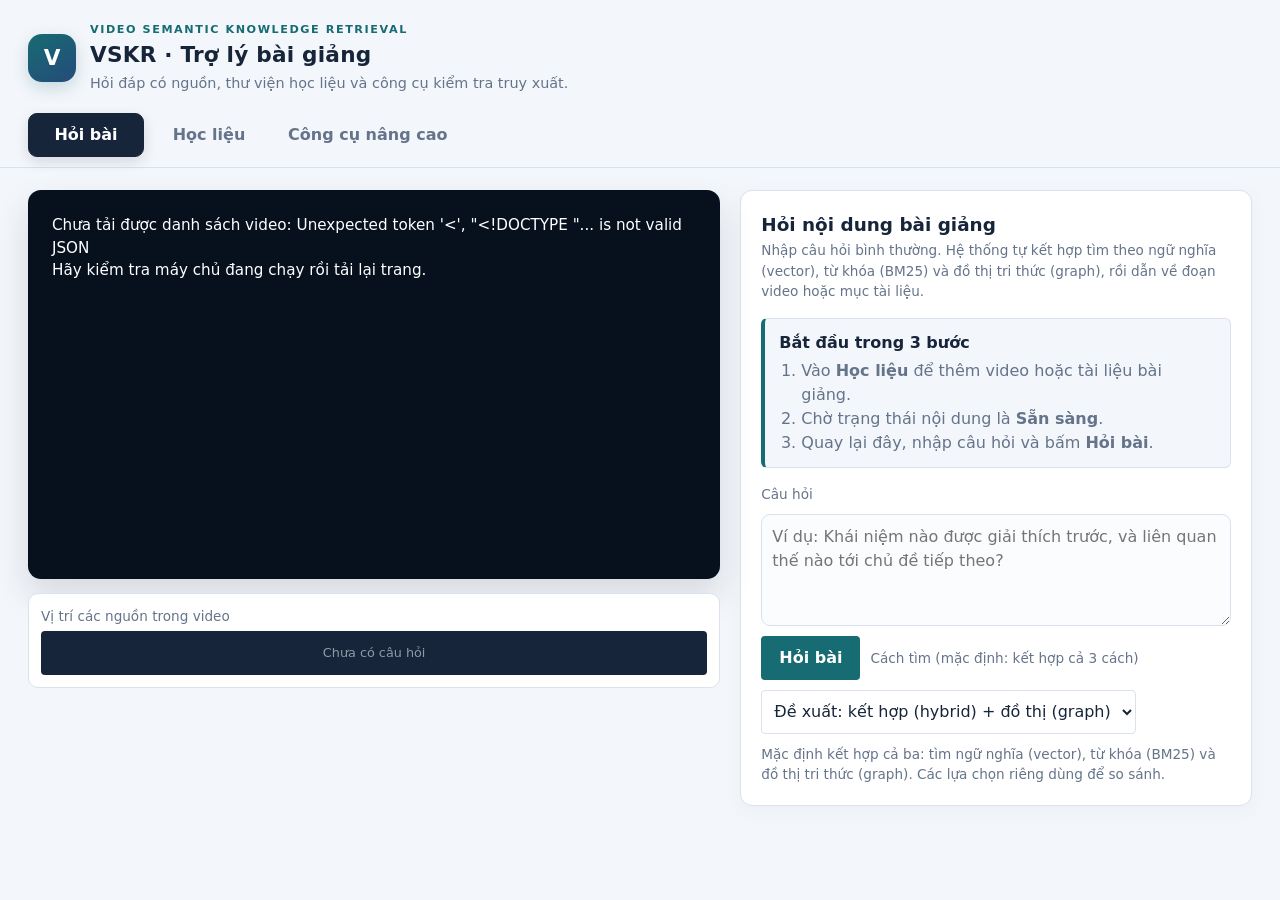
==== commit f3a9e875: "Make graph retrieval the default and clarify UI terms" ====
--- a/web/index.html
+++ b/web/index.html
@@ -160,6 +160,11 @@
   .app-nav button { min-width: 116px; padding: 8px 15px; border: 1px solid transparent; border-radius: 9px; background: transparent; color: var(--muted); font: inherit; font-weight: 650; cursor: pointer; transition: background .16s ease, color .16s ease; }
   .app-nav button:hover { background: #e8eff5; color: var(--ink); }
   .app-nav button[aria-current="page"] { color: #fff; background: var(--ink); border-color: var(--ink); box-shadow: 0 5px 14px #17253b22; }
+  .nav-advanced { position: relative; display: flex; align-items: center; color: var(--muted); }
+  .nav-advanced summary { min-height: 44px; display: flex; align-items: center; padding: 8px 14px; border-radius: 9px; cursor: pointer; font-weight: 650; }
+  .nav-advanced summary:hover { background: var(--line); color: var(--ink); }
+  .nav-advanced[open] > div { position: absolute; z-index: 5; top: 100%; left: 0; display: grid; min-width: 210px; padding: 6px; border: 1px solid var(--line); border-radius: 8px; background: var(--surface); box-shadow: 0 8px 24px #17253b22; }
+  .nav-advanced[open] button { width: 100%; text-align: left; }
   .library-main { display: block; max-width: 1440px; }
   .library-main[hidden], main[hidden] { display: none; }
   .library-grid { display: grid; grid-template-columns: minmax(280px, .75fr) minmax(0, 1.25fr); gap: 18px; }
@@ -179,6 +184,10 @@
   .screen-title { margin: 0 0 14px; font-size: 1.2rem; }
   .qa-title { margin: 0 0 2px; font-size: 1.15rem; }
   .qa-intro { margin: 0 0 16px; }
+  .welcome-guide { margin: 0 0 16px; padding: 12px 14px; border: 1px solid var(--line); border-left: 4px solid var(--accent); border-radius: 6px; background: var(--canvas); }
+  .welcome-guide strong { display: block; margin-bottom: 4px; }
+  .welcome-guide ol { margin: 4px 0 0; padding-left: 22px; color: var(--muted); }
+  .mode-help { flex-basis: 100%; margin: 0; }
   #q { min-height: 112px; background: #fbfcfe; border-radius: 9px; }
   .eval-layout { display: grid; grid-template-columns: minmax(280px, .72fr) minmax(0, 1.28fr); gap: 16px; align-items: start; }
   .stack { display: grid; gap: 14px; }
@@ -217,10 +226,12 @@
 </header>
 
 <nav class="app-nav" aria-label="Điều hướng chính">
-  <button type="button" data-page="qa" aria-current="page">Hỏi đáp</button>
-  <button type="button" data-page="library" aria-current="false">Thư viện</button>
-  <button type="button" data-page="evaluation" aria-current="false">Đánh giá</button>
-  <button type="button" data-page="graph" aria-current="false">Đồ thị</button>
+  <button type="button" data-page="qa" aria-current="page">Hỏi bài</button>
+  <button type="button" data-page="library" aria-current="false">Học liệu</button>
+  <details class="nav-advanced"><summary>Công cụ nâng cao</summary><div>
+    <button type="button" data-page="evaluation" aria-current="false">So sánh tìm kiếm</button>
+    <button type="button" data-page="graph" aria-current="false">Đồ thị tri thức (graph)</button>
+  </div></details>
 </nav>
 
 <main id="qa-screen">
@@ -236,20 +247,25 @@
   <section aria-label="Hỏi đáp">
     <div class="panel">
       <h2 class="qa-title">Hỏi nội dung bài giảng</h2>
-      <p class="hint qa-intro">Câu trả lời dựa trên transcript và tài liệu đã lập chỉ mục, kèm liên kết tới nguồn.</p>
+    <p class="hint qa-intro">Nhập câu hỏi bình thường. Hệ thống tự kết hợp tìm theo ngữ nghĩa (vector), từ khóa (BM25) và đồ thị tri thức (graph), rồi dẫn về đoạn video hoặc mục tài liệu.</p>
+      <div class="welcome-guide">
+        <strong>Bắt đầu trong 3 bước</strong>
+        <ol><li>Vào <b>Học liệu</b> để thêm video hoặc tài liệu bài giảng.</li><li>Chờ trạng thái nội dung là <b>Sẵn sàng</b>.</li><li>Quay lại đây, nhập câu hỏi và bấm <b>Hỏi bài</b>.</li></ol>
+      </div>
       <form id="form">
         <label for="q" class="hint">Câu hỏi</label>
-        <textarea id="q" placeholder="Ví dụ: Khai báo biến trong Python như thế nào?"></textarea>
+        <textarea id="q" required placeholder="Ví dụ: Khái niệm nào được giải thích trước, và liên quan thế nào tới chủ đề tiếp theo?"></textarea>
         <div class="row">
-          <button class="primary" id="go" type="submit">Hỏi</button>
-          <label class="hint" for="mode">Cách tìm</label>
+          <button class="primary" id="go" type="submit">Hỏi bài</button>
+          <label class="hint" for="mode">Cách tìm (mặc định: kết hợp cả 3 cách)</label>
           <select id="mode">
-            <option value="hybrid">Hybrid (mặc định)</option>
-            <option value="hybrid_graph" disabled>Hybrid + Đồ thị (sắp có)</option>
-            <option value="vector">Vector</option>
-            <option value="bm25">Từ khóa (BM25)</option>
-            <option value="graph">Chỉ đồ thị</option>
+            <option value="hybrid_graph" selected>Đề xuất: kết hợp (hybrid) + đồ thị (graph)</option>
+            <option value="hybrid">Ngữ nghĩa (vector) + từ khóa (BM25)</option>
+            <option value="vector">Chỉ ngữ nghĩa (vector)</option>
+            <option value="bm25">Chỉ từ khóa (BM25)</option>
+            <option value="graph">Đồ thị tri thức (graph)</option>
           </select>
+          <p class="hint mode-help">Mặc định kết hợp cả ba: tìm ngữ nghĩa (vector), từ khóa (BM25) và đồ thị tri thức (graph). Các lựa chọn riêng dùng để so sánh.</p>
         </div>
       </form>
       <div id="result"></div>
@@ -267,7 +283,7 @@
           <input class="field" id="library-video-url" type="url" placeholder="https://…" autocomplete="url">
           <label for="library-video-file" class="hint">Hoặc chọn file video</label>
           <input class="field" id="library-video-file" type="file" accept="video/*">
-          <p class="hint">MP4, MOV, MKV, WebM hoặc AVI · tối đa 30 phút và 1 GB.</p>
+          <p class="hint">Hệ thống tự nhận dạng lời nói và lập chỉ mục sau khi tải lên. MP4, MOV, MKV, WebM hoặc AVI · tối đa 30 phút và 1 GB.</p>
           <button class="primary" type="submit">Thêm video</button>
           <span class="hint" id="library-video-status" role="status" aria-live="polite"></span>
         </form>
@@ -277,7 +293,7 @@
           <strong>Thêm tài liệu bài giảng</strong>
           <label for="document-file" class="hint">Tệp TXT, MD, PDF hoặc DOCX</label>
           <input class="field" id="document-file" type="file" accept=".txt,.md,.rst,.pdf,.docx" required>
-          <p class="hint">Tài liệu được chia mục, lập chỉ mục và nối vào đồ thị khái niệm.</p>
+          <p class="hint">Tài liệu được chia mục, lập chỉ mục và kết hợp với nội dung video khi tìm câu trả lời.</p>
           <button class="primary" type="submit">Thêm tài liệu</button>
           <span class="hint" id="library-doc-status" role="status" aria-live="polite"></span>
         </form>
@@ -293,7 +309,7 @@
 </main>
 
 <main class="library-main" id="evaluation-screen" hidden>
-  <h2 class="screen-title">Đánh giá retrieval</h2>
+  <h2 class="screen-title">Đánh giá khả năng tìm nguồn (retrieval)</h2>
   <div class="eval-layout">
     <div class="stack">
       <section class="panel">
@@ -303,7 +319,7 @@
           <textarea id="eval-question" required></textarea>
           <label for="eval-type" class="hint">Loại câu hỏi</label>
           <select id="eval-type"><option value="fact">Tra dữ kiện</option><option value="multihop">Nhiều bước</option></select>
-          <label for="eval-relevant" class="hint">Các đoạn đúng (JSON)</label>
+          <label for="eval-relevant" class="hint">Nguồn đúng (định dạng dữ liệu JSON)</label>
           <textarea id="eval-relevant" required placeholder='[{"video_id":"ID_VIDEO","start":12,"end":28}] hoặc [{"document_id":"ID_TAI_LIEU","section":1}]'></textarea>
           <p class="hint">Câu nhiều bước: thêm mọi mục nguồn cần thiết vào mảng. Mốc video so theo khoảng thời gian chồng lấp.</p>
           <button class="primary" type="submit">Thêm câu hỏi</button>
@@ -311,9 +327,9 @@
         </form>
       </section>
       <section class="panel">
-        <label for="eval-import" class="hint">Nhập bộ câu hỏi JSONL</label>
+        <label for="eval-import" class="hint">Nhập tệp câu hỏi theo dòng (JSONL)</label>
         <input id="eval-import" class="field" type="file" accept=".jsonl,.txt,application/json">
-        <p class="hint">Mỗi dòng: {"id","question","type":"fact|multihop","relevant":[…]}.</p>
+          <p class="hint">Mỗi dòng trong tệp là một câu hỏi cùng danh sách nguồn đúng. Dạng nâng cao: {"id","question","type":"fact|multihop","relevant":[…]} (fact = câu hỏi dữ kiện; multihop = câu hỏi cần nối nhiều ý).</p>
         <button class="small-action" id="eval-import-button" type="button">Nhập tệp</button>
       </section>
     </div>
@@ -327,36 +343,37 @@
       <section class="panel">
         <strong>Kết quả so sánh</strong>
         <div style="overflow:auto;margin-top:8px">
-          <table class="metric-table"><thead><tr><th>Phương pháp</th><th>Fact R@5</th><th>Fact MRR</th><th>Nhiều bước R@5</th><th>Nhiều bước MRR</th></tr></thead><tbody id="eval-results"><tr><td>Vector / BM25 / Hybrid / Graph</td><td>—</td><td>—</td><td>—</td><td>—</td></tr></tbody></table>
+          <table class="metric-table"><thead><tr><th>Cách tìm</th><th>Dữ kiện R@5</th><th>Dữ kiện MRR</th><th>Nhiều bước R@5</th><th>Nhiều bước MRR</th></tr></thead><tbody id="eval-results"><tr><td>Chưa có dữ liệu</td><td>—</td><td>—</td><td>—</td><td>—</td></tr></tbody></table>
         </div>
+        <p class="hint">R@5 (tỷ lệ câu tìm thấy nguồn đúng trong 5 kết quả đầu); MRR (điểm thưởng cao hơn khi nguồn đúng xuất hiện gần đầu danh sách).</p>
         <p class="hint" id="eval-results-meta">Chưa có kết quả đánh giá.</p>
       </section>
-      <div class="rule-box"><strong>Quy tắc quyết định</strong><p>Chỉ đề nghị bật Hybrid + Đồ thị làm mặc định nếu câu nhiều bước cải thiện rõ so với Hybrid và câu tra dữ kiện không giảm. Chưa có kết quả thì giữ Hybrid mặc định.</p></div>
+      <div class="rule-box"><strong>Cách đọc kết quả</strong><p>Chế độ hỏi đáp đề xuất kết hợp tìm ngữ nghĩa, từ khóa và đồ thị tri thức (graph). Dùng bộ câu hỏi của bạn để so sánh với các cách tìm riêng; kết quả cho biết đồ thị có giúp trên dữ liệu thực tế hay không.</p></div>
     </div>
   </div>
 </main>
 
 <main class="library-main" id="graph-screen" hidden>
-  <h2 class="screen-title">Đồ thị khái niệm</h2>
+  <h2 class="screen-title">Đồ thị tri thức (graph)</h2>
   <section class="panel">
     <form id="graph-form" class="row">
-      <label for="graph-query" class="hint">Câu truy vấn</label>
+      <label for="graph-query" class="hint">Câu hỏi để khám phá đồ thị</label>
       <input class="field" style="flex:1" id="graph-query" type="search" required>
-      <button class="primary" type="submit">Xem đường đi</button>
+      <button class="primary" type="submit">Tìm các mối liên hệ</button>
     </form>
-    <p id="graph-status" class="hint" role="status" aria-live="polite">Nhập câu hỏi để xem các khái niệm và đoạn được graph retrieval hiện tại nối tới.</p>
-    <div class="node-legend"><span><i class="legend-dot"></i> Khái niệm truy vấn</span><span><i class="legend-square"></i> Đoạn video / mục tài liệu</span><span>Đường nét đứt: đoạn kề theo thời gian (chỉ hiển thị)</span></div>
+    <p id="graph-status" class="hint" role="status" aria-live="polite">Nhập câu hỏi để xem đồ thị tri thức (graph) nối các khái niệm với đoạn video và mục tài liệu như thế nào.</p>
+    <div class="node-legend"><span><i class="legend-dot"></i> Khái niệm trong câu hỏi</span><span><i class="legend-square"></i> Đoạn video / mục tài liệu</span><span>Đường nét đứt: đoạn liền trước hoặc sau (chỉ để tham khảo)</span></div>
     <div class="graph-layout" style="margin-top:12px">
       <div class="graph-canvas" id="graph-canvas"><div class="empty">Chưa có đường đi để hiển thị</div></div>
       <aside class="graph-settings">
         <fieldset><legend>Tùy chọn hiển thị</legend><label><input id="graph-adjacent" type="checkbox"> Hiện đoạn liền trước / sau</label></fieldset>
         <fieldset><legend>Thử nghiệm sau bộ đánh giá</legend>
-          <label><input type="checkbox" disabled> Trọng số IDF</label>
-          <label><input type="checkbox" disabled> Cạnh đồng nghĩa E5</label>
-          <label for="graph-damping">Hệ số lan truyền</label><input class="field" id="graph-damping" type="number" min="0" max="1" step="0.05" value="0.5" disabled>
-          <label for="graph-seed">Trọng số hạt giống đoạn</label><input class="field" id="graph-seed" type="number" min="0" max="1" step="0.01" value="0.05" disabled>
+          <label><input type="checkbox" disabled> Tăng trọng số từ hiếm (IDF)</label>
+          <label><input type="checkbox" disabled> Nối từ gần nghĩa bằng mô hình E5</label>
+          <label for="graph-damping">Lan truyền điểm trên đồ thị (PPR)</label><input class="field" id="graph-damping" type="number" min="0" max="1" step="0.05" value="0.5" disabled>
+          <label for="graph-seed">Trọng số đoạn bắt đầu</label><input class="field" id="graph-seed" type="number" min="0" max="1" step="0.01" value="0.05" disabled>
         </fieldset>
-        <p class="hint">Các tham số PPR/IDF/đồng nghĩa chưa ảnh hưởng thứ hạng. Chỉ bật sau khi có bộ câu hỏi thật và đo trước/sau.</p>
+        <p class="hint">Các tùy chọn thử nghiệm này chưa ảnh hưởng thứ tự kết quả. Chỉ sử dụng sau khi có bộ câu hỏi thật để so sánh.</p>
       </aside>
     </div>
     <div id="graph-path-list" class="sources"></div>
@@ -379,6 +396,7 @@
   const target = `${button.dataset.page}-screen`;
   document.querySelectorAll("main").forEach((el) => { el.hidden = el.id !== target; });
   document.querySelectorAll("[data-page]").forEach((el) => el.setAttribute("aria-current", el === button ? "page" : "false"));
+  button.closest(".nav-advanced")?.removeAttribute("open");
   if (button.dataset.page === "library") loadLibrary();
   if (button.dataset.page === "evaluation") loadEvaluation();
 }));
@@ -440,7 +458,7 @@
     if (!r.ok) throw new Error((await r.json()).detail || r.statusText);
     videos = await r.json();
   } catch (e) {
-    $("#player").innerHTML = `<div class="player-msg">Chưa dùng được: ${esc(e.message)}<br>Hãy chạy ingest, asr, index rồi mở lại trang.</div>`;
+    $("#player").innerHTML = `<div class="player-msg">Chưa tải được danh sách video: ${esc(e.message)}<br>Hãy kiểm tra máy chủ đang chạy rồi tải lại trang.</div>`;
     return;
   }
   if (!videos.length) { $("#player").innerHTML = `<div class="player-msg">Chưa có video nào.</div>`; return; }
@@ -563,7 +581,8 @@
     });
     html += `</div>`;
   }
-  html += `<div class="timing">Tìm đoạn: ${d.timing.retrieve_s}s · Trả lời: ${d.timing.llm_s}s · Cách tìm: ${esc(d.mode)}</div>`;
+  const modeLabels = { hybrid_graph: "Ngữ nghĩa (vector) + từ khóa (BM25) + đồ thị (graph)", hybrid: "Ngữ nghĩa (vector) + từ khóa (BM25)", vector: "Ngữ nghĩa (vector)", bm25: "Từ khóa (BM25)", graph: "Đồ thị tri thức (graph)" };
+  html += `<div class="timing">Tìm đoạn: ${d.timing.retrieve_s}s · Trả lời: ${d.timing.llm_s}s · Cách tìm: ${modeLabels[d.mode] || esc(d.mode)}</div>`;
   box.innerHTML = html;
   drawTimeline();
 }
@@ -642,7 +661,9 @@
       if (item.id.startsWith("job:") && status.state === "error") actions.push(`<button class="small-action danger" data-delete-job="${esc(jobId)}">Xóa</button>`);
       else actions.push(`<button class="small-action danger" data-delete="${esc(item.kind)}:${esc(item.id)}">Xóa</button>`);
       const extra = item.kind === "document" ? (item.sections ? `${item.sections} mục` : "—") : item.duration ? fmt(item.duration) : "—";
-      return `<article class="library-item"><span class="tag">${item.kind === "document" ? "Tài liệu" : "Video"}</span><span class="item-title">${esc(item.title)}</span><span class="hint">${esc(extra)}</span><span class="state ${status.state === "ready" ? "ready" : status.state === "error" ? "error" : ""}">${esc(status.label || status.state || "Chưa rõ")}</span>${actions.join("")}</article>`;
+      const rawStatus = status.label || status.state || "Chưa rõ";
+      const statusText = status.state === "ready" ? "Sẵn sàng để hỏi" : rawStatus === "Đã chia mục" ? "Sẵn sàng để hỏi" : rawStatus.includes("lập chỉ mục") ? rawStatus.replace("lập chỉ mục", "chuẩn bị nội dung để tìm") : rawStatus;
+      return `<article class="library-item"><span class="tag">${item.kind === "document" ? "Tài liệu" : "Video"}</span><span class="item-title">${esc(item.title)}</span><span class="hint">${esc(extra)}</span><span class="state ${status.state === "ready" ? "ready" : status.state === "error" ? "error" : ""}">${esc(statusText)}</span>${actions.join("")}</article>`;
     }).join("");
   } catch (err) { list.innerHTML = `<p class="err">Không tải được thư viện: ${esc(err.message)}</p>`; }
 }
@@ -738,14 +759,14 @@
   const q = $("#q").value.trim();
   if (!q) return;
   const btn = $("#go");
-  btn.disabled = true; btn.textContent = "Đang tìm…";
+  btn.disabled = true; btn.textContent = "Đang tìm nguồn và soạn câu trả lời…";
   const box = $("#result");
   box.style.display = "block";
   box.innerHTML = `<p class="hint">Đang tìm trong video và soạn câu trả lời…</p>`;
   const busyWatch = setInterval(async () => {
     try {
       const status = await (await fetch("/api/status")).json();
-      if (status.gpu_busy) box.innerHTML = `<p class="hint">${status.phase === "asr" ? "ASR đang dùng GPU; câu hỏi đang chờ tới lượt gọi mô hình trả lời. Tìm kiếm vẫn chạy bình thường." : "Mô hình đang bận; đang chờ để tạo câu trả lời…"}</p>`;
+      if (status.gpu_busy) box.innerHTML = `<p class="hint">${status.phase === "asr" ? "Nhận dạng lời nói (ASR) đang dùng bộ xử lý đồ họa (GPU); câu hỏi đang chờ tới lượt tạo câu trả lời. Bước tìm nguồn vẫn chạy bình thường." : "Mô hình ngôn ngữ (LLM) đang bận; đang chờ để tạo câu trả lời…"}</p>`;
     } catch { /* Giữ trạng thái chờ hiện tại nếu tạm thời không đọc được trạng thái. */ }
   }, 900);
   try {
@@ -754,10 +775,14 @@
     if (!r.ok) throw new Error(d.detail || r.statusText);
     renderResult(d);
   } catch (err) {
-    box.innerHTML = `<p class="err">Không trả lời được: ${esc(err.message)}</p>`;
+    const detail = String(err.message || "Lỗi không xác định");
+    const graphMissing = detail.includes("Chỉ mục chưa có Đồ thị");
+    const message = graphMissing ? "Chưa có đồ thị tri thức (graph) trong dữ liệu đã chuẩn bị." : detail;
+    const hint = graphMissing ? "Hãy chạy lại lệnh vskr index để tạo đồ thị, rồi thử lại." : "";
+    box.innerHTML = `<p class="err">Không trả lời được: ${esc(message)}</p>${hint ? `<p class="hint">${esc(hint)}</p>` : ""}`;
   } finally {
     clearInterval(busyWatch);
-    btn.disabled = false; btn.textContent = "Hỏi";
+    btn.disabled = false; btn.textContent = "Hỏi bài";
   }
 });
 
@@ -771,17 +796,17 @@
 function renderEvalResults(result) {
   const body = $("#eval-results");
   if (!result || !result.summary) {
-    body.innerHTML = `<tr><td>Vector / BM25 / Hybrid / Graph</td><td>—</td><td>—</td><td>—</td><td>—</td></tr>`;
+    body.innerHTML = `<tr><td>Chưa có dữ liệu</td><td>—</td><td>—</td><td>—</td><td>—</td></tr>`;
     $("#eval-results-meta").textContent = "Chưa có kết quả đánh giá.";
     return;
   }
-  const labels = { vector: "Vector", bm25: "BM25", hybrid: "Hybrid", graph: "Đồ thị" };
+  const labels = { hybrid_graph: "Kết hợp + đồ thị (hybrid graph)", hybrid: "Ngữ nghĩa + từ khóa (hybrid)", vector: "Ngữ nghĩa (vector)", bm25: "Từ khóa (BM25)", graph: "Đồ thị tri thức (graph)" };
   body.innerHTML = Object.entries(labels).map(([mode, label]) => {
     const fact = result.summary[mode]?.fact;
     const multi = result.summary[mode]?.multihop;
     return `<tr><td>${label}</td><td>${fmtMetric(fact?.recall_at_5, true)}</td><td>${fmtMetric(fact?.mrr)}</td><td>${fmtMetric(multi?.recall_at_5, true)}</td><td>${fmtMetric(multi?.mrr)}</td></tr>`;
   }).join("");
-  $("#eval-results-meta").textContent = `Bộ câu hỏi: ${result.question_count ?? "—"} · Chạy lúc: ${result.created_at ? new Date(result.created_at).toLocaleString("vi-VN") : "—"} · Chỉ đo retrieval, không gọi LLM.`;
+  $("#eval-results-meta").textContent = `Bộ câu hỏi: ${result.question_count ?? "—"} · Chạy lúc: ${result.created_at ? new Date(result.created_at).toLocaleString("vi-VN") : "—"} · Chỉ đo khả năng tìm nguồn (retrieval), không chấm câu trả lời bằng mô hình ngôn ngữ (LLM).`;
 }
 
 function renderEvalQuestions(items) {
@@ -878,14 +903,14 @@
   canvas.innerHTML = "";
   list.innerHTML = "";
   if (!data.nodes.length) {
-    canvas.innerHTML = `<div class="empty" style="padding:40px">Không tìm thấy khái niệm khớp trong Đồ thị tri thức.</div>`;
-    $("#graph-status").textContent = "Không có đường đi cho câu truy vấn này.";
+    canvas.innerHTML = `<div class="empty" style="padding:40px">Không tìm thấy khái niệm phù hợp trong đồ thị tri thức (graph).</div>`;
+    $("#graph-status").textContent = "Không tìm thấy mối liên hệ phù hợp với câu hỏi này.";
     return;
   }
   const concepts = data.nodes.filter((n) => n.kind === "concept");
   const sources = data.nodes.filter((n) => n.kind !== "concept");
   const width = 900, height = Math.max(420, Math.max(concepts.length, sources.length) * 78 + 40);
-  const svg = svgElement("svg", { viewBox: `0 0 ${width} ${height}`, role: "img", "aria-label": "Đồ thị các khái niệm và nguồn được truy xuất" });
+  const svg = svgElement("svg", { viewBox: `0 0 ${width} ${height}`, role: "img", "aria-label": "Đồ thị tri thức (graph) nối các khái niệm với nguồn bài giảng" });
   const positions = new Map();
   concepts.forEach((n, i) => positions.set(n.id, { x: 170, y: 42 + i * (height - 84) / Math.max(concepts.length - 1, 1) }));
   sources.forEach((n, i) => positions.set(n.id, { x: 700, y: 42 + i * (height - 84) / Math.max(sources.length - 1, 1) }));
@@ -911,7 +936,7 @@
     svg.appendChild(label);
   }
   canvas.appendChild(svg);
-  $("#graph-status").textContent = `Khớp ${data.matched_concepts.length} khái niệm · ${data.result_count} kết quả trực tiếp · điểm là điểm truy xuất graph hiện tại, chưa phải PPR.`;
+  $("#graph-status").textContent = `Khớp ${data.matched_concepts.length} khái niệm · ${data.result_count} nguồn tìm được · điểm dùng để xếp thứ tự các nguồn, chưa bật lan truyền điểm trên đồ thị (PPR).`;
   list.innerHTML = sources.map((node) => {
     const chunk = node.kind === "document_section";
     const label = chunk ? `Mục ${node.section ?? "—"}` : `${fmt(node.start || 0)}${node.end != null ? `–${fmt(node.end)}` : ""}`;
@@ -924,7 +949,7 @@
   e.preventDefault();
   const query = $("#graph-query").value.trim();
   if (!query) return;
-  $("#graph-status").textContent = "Đang duyệt Đồ thị tri thức…";
+  $("#graph-status").textContent = "Đang lần theo các mối liên hệ trong đồ thị tri thức (graph)…";
   try {
     const params = new URLSearchParams({ query, adjacent: String($("#graph-adjacent").checked) });
     const response = await fetch(`/api/graph?${params}`);
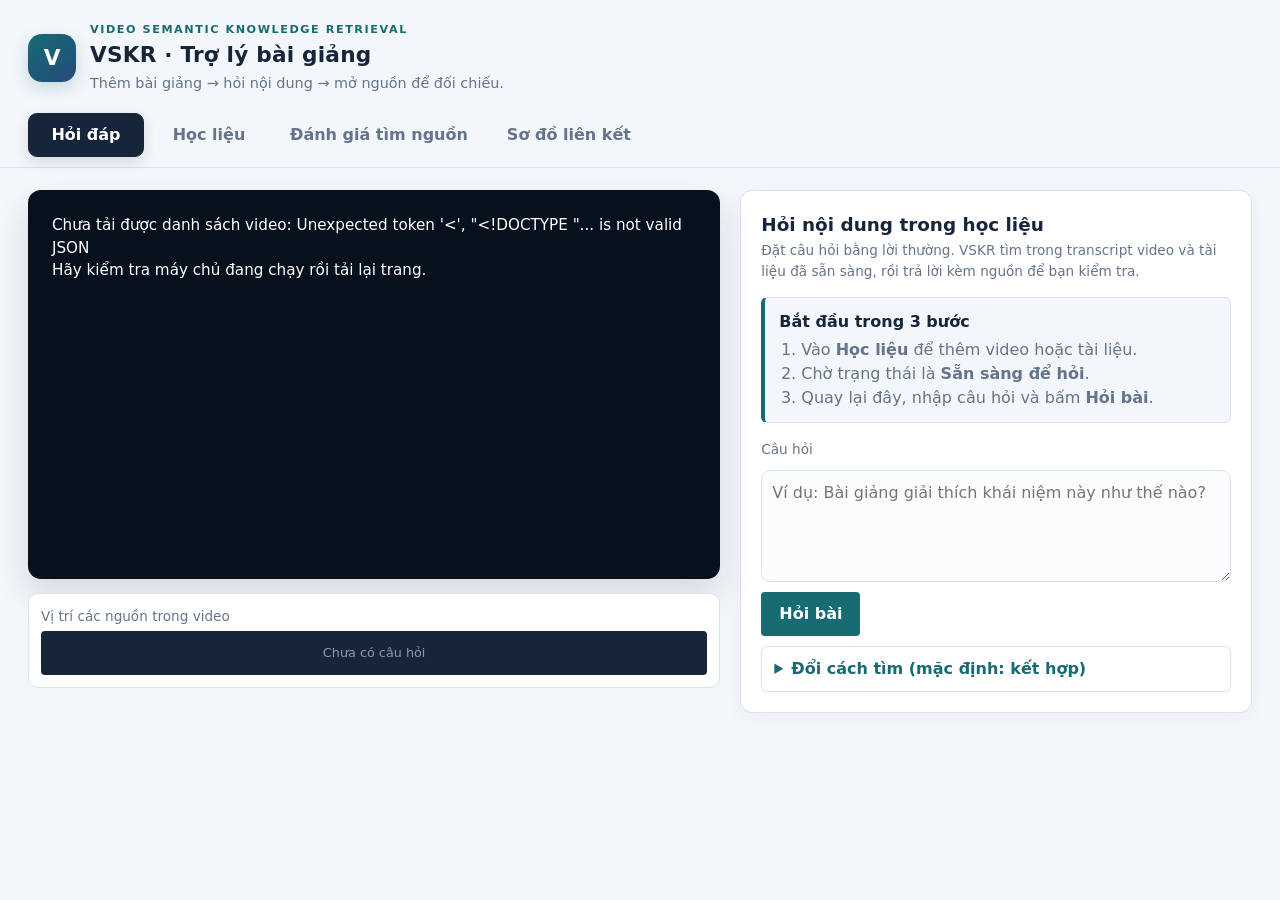
==== commit 7c088988: "feat: complete graph-grounded lecture workflow" ====
--- a/web/index.html
+++ b/web/index.html
@@ -160,11 +160,6 @@
   .app-nav button { min-width: 116px; padding: 8px 15px; border: 1px solid transparent; border-radius: 9px; background: transparent; color: var(--muted); font: inherit; font-weight: 650; cursor: pointer; transition: background .16s ease, color .16s ease; }
   .app-nav button:hover { background: #e8eff5; color: var(--ink); }
   .app-nav button[aria-current="page"] { color: #fff; background: var(--ink); border-color: var(--ink); box-shadow: 0 5px 14px #17253b22; }
-  .nav-advanced { position: relative; display: flex; align-items: center; color: var(--muted); }
-  .nav-advanced summary { min-height: 44px; display: flex; align-items: center; padding: 8px 14px; border-radius: 9px; cursor: pointer; font-weight: 650; }
-  .nav-advanced summary:hover { background: var(--line); color: var(--ink); }
-  .nav-advanced[open] > div { position: absolute; z-index: 5; top: 100%; left: 0; display: grid; min-width: 210px; padding: 6px; border: 1px solid var(--line); border-radius: 8px; background: var(--surface); box-shadow: 0 8px 24px #17253b22; }
-  .nav-advanced[open] button { width: 100%; text-align: left; }
   .library-main { display: block; max-width: 1440px; }
   .library-main[hidden], main[hidden] { display: none; }
   .library-grid { display: grid; grid-template-columns: minmax(280px, .75fr) minmax(0, 1.25fr); gap: 18px; }
@@ -187,7 +182,17 @@
   .welcome-guide { margin: 0 0 16px; padding: 12px 14px; border: 1px solid var(--line); border-left: 4px solid var(--accent); border-radius: 6px; background: var(--canvas); }
   .welcome-guide strong { display: block; margin-bottom: 4px; }
   .welcome-guide ol { margin: 4px 0 0; padding-left: 22px; color: var(--muted); }
-  .mode-help { flex-basis: 100%; margin: 0; }
+  .mode-help { margin: 0; }
+  .query-settings, .format-help, .experiment-options, .graph-experiments { border: 1px solid var(--line); border-radius: 6px; padding: 10px 12px; }
+  .query-settings summary, .format-help summary, .experiment-options summary, .graph-experiments summary { cursor: pointer; color: var(--accent); font-weight: 650; }
+  .query-settings-body { display: grid; gap: 8px; padding-top: 10px; }
+  .format-help { background: var(--canvas); }
+  .format-help p { margin: 8px 0 0; }
+  .eval-intro { margin: 0 0 16px; padding: 12px 14px; border: 1px solid var(--line); border-left: 4px solid var(--accent); border-radius: 6px; background: var(--canvas); }
+  .eval-intro p { margin: 6px 0 0; color: var(--muted); }
+  .library-intro { margin: -8px 0 16px; }
+  .experiment-options .graph-settings, .graph-experiments .graph-settings { margin-top: 10px; }
+  .experiment-options > .hint, .graph-experiments > .hint { margin-bottom: 0; }
   #q { min-height: 112px; background: #fbfcfe; border-radius: 9px; }
   .eval-layout { display: grid; grid-template-columns: minmax(280px, .72fr) minmax(0, 1.28fr); gap: 16px; align-items: start; }
   .stack { display: grid; gap: 14px; }
@@ -204,6 +209,10 @@
   .graph-layout { display: grid; grid-template-columns: minmax(0, 1fr) 290px; gap: 14px; }
   .graph-canvas { min-height: 420px; overflow: auto; border: 1px solid var(--line); border-radius: 6px; background: var(--canvas); }
   .graph-canvas svg { display: block; width: 100%; min-width: 600px; min-height: 420px; }
+  .graph-help { margin: 8px 0 0; color: var(--muted); font-size: .9rem; }
+  .graph-group { border: 1px solid var(--line); border-radius: 6px; padding: 10px; }
+  .graph-group summary { cursor: pointer; font-weight: 650; }
+  .graph-group .src { margin-top: 8px; }
   .graph-settings { display: grid; gap: 12px; align-content: start; }
   .graph-settings fieldset { border: 1px solid var(--line); border-radius: 5px; padding: 10px; }
   .graph-settings label { display: flex; align-items: center; gap: 8px; }
@@ -219,19 +228,17 @@
 <header>
   <div class="brand-mark" aria-hidden="true">V</div>
   <div class="brand-copy">
-    <p class="eyebrow">Video Semantic Knowledge Retrieval</p>
+  <p class="eyebrow">Video Semantic Knowledge Retrieval</p>
     <h1>VSKR · Trợ lý bài giảng</h1>
-    <p>Hỏi đáp có nguồn, thư viện học liệu và công cụ kiểm tra truy xuất.</p>
+    <p>Thêm bài giảng → hỏi nội dung → mở nguồn để đối chiếu.</p>
   </div>
 </header>
 
 <nav class="app-nav" aria-label="Điều hướng chính">
-  <button type="button" data-page="qa" aria-current="page">Hỏi bài</button>
+  <button type="button" data-page="qa" aria-current="page">Hỏi đáp</button>
   <button type="button" data-page="library" aria-current="false">Học liệu</button>
-  <details class="nav-advanced"><summary>Công cụ nâng cao</summary><div>
-    <button type="button" data-page="evaluation" aria-current="false">So sánh tìm kiếm</button>
-    <button type="button" data-page="graph" aria-current="false">Đồ thị tri thức (graph)</button>
-  </div></details>
+  <button type="button" data-page="evaluation" aria-current="false">Đánh giá tìm nguồn</button>
+  <button type="button" data-page="graph" aria-current="false">Sơ đồ liên kết</button>
 </nav>
 
 <main id="qa-screen">
@@ -246,27 +253,30 @@
 
   <section aria-label="Hỏi đáp">
     <div class="panel">
-      <h2 class="qa-title">Hỏi nội dung bài giảng</h2>
-    <p class="hint qa-intro">Nhập câu hỏi bình thường. Hệ thống tự kết hợp tìm theo ngữ nghĩa (vector), từ khóa (BM25) và đồ thị tri thức (graph), rồi dẫn về đoạn video hoặc mục tài liệu.</p>
-      <div class="welcome-guide">
+      <h2 class="qa-title">Hỏi nội dung trong học liệu</h2>
+    <p class="hint qa-intro">Đặt câu hỏi bằng lời thường. VSKR tìm trong transcript video và tài liệu đã sẵn sàng, rồi trả lời kèm nguồn để bạn kiểm tra.</p>
+      <div class="welcome-guide" id="welcome-guide">
         <strong>Bắt đầu trong 3 bước</strong>
-        <ol><li>Vào <b>Học liệu</b> để thêm video hoặc tài liệu bài giảng.</li><li>Chờ trạng thái nội dung là <b>Sẵn sàng</b>.</li><li>Quay lại đây, nhập câu hỏi và bấm <b>Hỏi bài</b>.</li></ol>
+        <ol><li>Vào <b>Học liệu</b> để thêm video hoặc tài liệu.</li><li>Chờ trạng thái là <b>Sẵn sàng để hỏi</b>.</li><li>Quay lại đây, nhập câu hỏi và bấm <b>Hỏi bài</b>.</li></ol>
       </div>
       <form id="form">
         <label for="q" class="hint">Câu hỏi</label>
-        <textarea id="q" required placeholder="Ví dụ: Khái niệm nào được giải thích trước, và liên quan thế nào tới chủ đề tiếp theo?"></textarea>
-        <div class="row">
-          <button class="primary" id="go" type="submit">Hỏi bài</button>
-          <label class="hint" for="mode">Cách tìm (mặc định: kết hợp cả 3 cách)</label>
+        <textarea id="q" required placeholder="Ví dụ: Bài giảng giải thích khái niệm này như thế nào?"></textarea>
+        <div class="row"><button class="primary" id="go" type="submit">Hỏi bài</button></div>
+        <details class="query-settings">
+          <summary>Đổi cách tìm (mặc định: kết hợp)</summary>
+          <div class="query-settings-body">
+          <label class="hint" for="mode">Chọn cách truy xuất</label>
           <select id="mode">
-            <option value="hybrid_graph" selected>Đề xuất: kết hợp (hybrid) + đồ thị (graph)</option>
-            <option value="hybrid">Ngữ nghĩa (vector) + từ khóa (BM25)</option>
-            <option value="vector">Chỉ ngữ nghĩa (vector)</option>
-            <option value="bm25">Chỉ từ khóa (BM25)</option>
-            <option value="graph">Đồ thị tri thức (graph)</option>
+            <option value="hybrid_graph" selected>Mặc định: nghĩa + từ khóa + sơ đồ liên kết</option>
+            <option value="hybrid">Nghĩa + từ khóa</option>
+            <option value="vector">Chỉ tìm theo nghĩa</option>
+            <option value="bm25">Chỉ tìm từ khóa</option>
+            <option value="graph">Chỉ tìm qua sơ đồ liên kết</option>
           </select>
-          <p class="hint mode-help">Mặc định kết hợp cả ba: tìm ngữ nghĩa (vector), từ khóa (BM25) và đồ thị tri thức (graph). Các lựa chọn riêng dùng để so sánh.</p>
-        </div>
+          <p class="hint mode-help">Các cách tìm riêng chủ yếu để so sánh. Nếu chưa biết chọn gì, cứ để Mặc định.</p>
+          </div>
+        </details>
       </form>
       <div id="result"></div>
     </div>
@@ -274,34 +284,36 @@
 </main>
 
 <main class="library-main" id="library-screen" hidden>
+  <h2 class="screen-title">Học liệu</h2>
+  <p class="hint library-intro">Thêm video hoặc tài liệu tại đây. Khi trạng thái chuyển thành <b>Sẵn sàng để hỏi</b>, nội dung đã được chuẩn bị để tìm kiếm.</p>
   <div class="library-grid">
     <div class="library-forms">
       <div class="panel">
         <form id="library-video-form">
-          <strong>Thêm video</strong>
-          <label for="library-video-url" class="hint">Đường dẫn video</label>
+          <strong>1. Thêm video bài giảng</strong>
+          <label for="library-video-url" class="hint">Dán đường dẫn video</label>
           <input class="field" id="library-video-url" type="url" placeholder="https://…" autocomplete="url">
-          <label for="library-video-file" class="hint">Hoặc chọn file video</label>
+          <label for="library-video-file" class="hint">Hoặc chọn một file video trên máy</label>
           <input class="field" id="library-video-file" type="file" accept="video/*">
-          <p class="hint">Hệ thống tự nhận dạng lời nói và lập chỉ mục sau khi tải lên. MP4, MOV, MKV, WebM hoặc AVI · tối đa 30 phút và 1 GB.</p>
-          <button class="primary" type="submit">Thêm video</button>
+          <p class="hint">VSKR phát hiện phân cảnh, tự chia âm thanh thành các phần 15 phút để nhận dạng và giữ mốc thời gian gốc. Video tối đa 2 giờ và 1 GB. Dùng link hoặc file, không điền cả hai. Hỗ trợ MP4, MOV, MKV, WebM, AVI.</p>
+          <button class="primary" type="submit">Thêm và xử lý video</button>
           <span class="hint" id="library-video-status" role="status" aria-live="polite"></span>
         </form>
       </div>
       <div class="panel">
         <form id="library-doc-form">
-          <strong>Thêm tài liệu bài giảng</strong>
-          <label for="document-file" class="hint">Tệp TXT, MD, PDF hoặc DOCX</label>
+          <strong>2. Thêm tài liệu bài giảng</strong>
+          <label for="document-file" class="hint">Chọn tài liệu TXT, Markdown, PDF hoặc DOCX</label>
           <input class="field" id="document-file" type="file" accept=".txt,.md,.rst,.pdf,.docx" required>
-          <p class="hint">Tài liệu được chia mục, lập chỉ mục và kết hợp với nội dung video khi tìm câu trả lời.</p>
-          <button class="primary" type="submit">Thêm tài liệu</button>
+          <p class="hint">VSKR trích văn bản, chia thành các mục và kết hợp chúng với video khi tìm. Hình, bảng và công thức trong PDF có thể chưa được đọc đầy đủ.</p>
+          <button class="primary" type="submit">Thêm và xử lý tài liệu</button>
           <span class="hint" id="library-doc-status" role="status" aria-live="polite"></span>
         </form>
       </div>
     </div>
     <section class="panel" aria-labelledby="library-heading">
       <div class="row" style="justify-content:space-between"><h2 id="library-heading">Nội dung đã thêm</h2><button class="small-action" id="refresh-library" type="button">Làm mới</button></div>
-      <p class="hint">Video và tài liệu đang xử lý vẫn hiện ở đây. Hỏi đáp tiếp tục dùng được trong lúc nhận dạng lời nói.</p>
+      <p class="hint">Chỉ nội dung có trạng thái <b>Sẵn sàng để hỏi</b> mới được dùng cho câu hỏi mới. Nếu tác vụ lỗi, bấm Thử lại.</p>
       <div class="library-list" id="library-list" aria-live="polite"><p class="hint">Đang tải thư viện…</p></div>
       <div class="timing" id="pipeline-status" role="status" aria-live="polite"></div>
     </section>
@@ -309,71 +321,106 @@
 </main>
 
 <main class="library-main" id="evaluation-screen" hidden>
-  <h2 class="screen-title">Đánh giá khả năng tìm nguồn (retrieval)</h2>
+  <h2 class="screen-title">Kiểm tra hệ thống có tìm đúng nguồn không</h2>
+  <div class="eval-intro">
+    <strong>Công cụ này đo khả năng tìm nguồn, không chấm câu trả lời do AI viết.</strong>
+    <p>Bạn cần nhập câu hỏi và tự xác nhận video/đoạn hoặc mục tài liệu đúng. Nên có 20–30 câu; nếu mới có một vài câu, điểm số chỉ là chạy thử.</p>
+    <p>Nếu vừa hỏi ở màn Hỏi đáp, dùng nút <b>Dùng câu hỏi này để kiểm tra tìm nguồn</b> rồi xác nhận nguồn đúng trước khi lưu.</p>
+  </div>
   <div class="eval-layout">
     <div class="stack">
       <section class="panel">
         <form class="eval-form" id="eval-question-form">
-          <strong>Thêm câu hỏi đánh giá</strong>
-          <label for="eval-question" class="hint">Câu hỏi</label>
+          <strong>Thêm một câu hỏi chuẩn</strong>
+          <p class="hint">Câu hỏi chuẩn là câu hỏi kèm nguồn đúng mà bạn đã đối chiếu với học liệu.</p>
+          <label for="eval-question" class="hint">Câu hỏi cần kiểm tra</label>
           <textarea id="eval-question" required></textarea>
-          <label for="eval-type" class="hint">Loại câu hỏi</label>
-          <select id="eval-type"><option value="fact">Tra dữ kiện</option><option value="multihop">Nhiều bước</option></select>
-          <label for="eval-relevant" class="hint">Nguồn đúng (định dạng dữ liệu JSON)</label>
-          <textarea id="eval-relevant" required placeholder='[{"video_id":"ID_VIDEO","start":12,"end":28}] hoặc [{"document_id":"ID_TAI_LIEU","section":1}]'></textarea>
-          <p class="hint">Câu nhiều bước: thêm mọi mục nguồn cần thiết vào mảng. Mốc video so theo khoảng thời gian chồng lấp.</p>
-          <button class="primary" type="submit">Thêm câu hỏi</button>
+          <label for="eval-type" class="hint">Câu này cần tìm loại đáp án nào?</label>
+          <select id="eval-type"><option value="fact">Một nguồn là đủ</option><option value="multihop">Cần kết hợp nhiều nguồn</option></select>
+          <label for="eval-relevant" class="hint">Nguồn đúng bạn đã xác nhận (nhập theo mẫu)</label>
+          <textarea id="eval-relevant" required placeholder='[{"video_id":"ID_VIDEO","start":12,"end":28}]'></textarea>
+          <details class="format-help"><summary>Xem mẫu nhập nguồn</summary>
+            <p class="hint">Video: <code>{"video_id":"ID_VIDEO","start":12,"end":28}</code></p>
+            <p class="hint">Tài liệu: <code>{"document_id":"ID_TAI_LIEU","section":1}</code></p>
+            <p class="hint">Câu cần nhiều nguồn: đặt nhiều object trong cùng mảng JSON. Mốc video được so theo khoảng thời gian chồng lấp.</p>
+          </details>
+          <button class="primary" type="submit">Lưu câu hỏi chuẩn</button>
           <span id="eval-form-status" class="hint" role="status" aria-live="polite"></span>
         </form>
       </section>
       <section class="panel">
-        <label for="eval-import" class="hint">Nhập tệp câu hỏi theo dòng (JSONL)</label>
+        <strong>Đã có sẵn bộ câu hỏi?</strong>
+        <label for="eval-import" class="hint">Chọn tệp JSONL để nhập nhiều câu cùng lúc</label>
         <input id="eval-import" class="field" type="file" accept=".jsonl,.txt,application/json">
-          <p class="hint">Mỗi dòng trong tệp là một câu hỏi cùng danh sách nguồn đúng. Dạng nâng cao: {"id","question","type":"fact|multihop","relevant":[…]} (fact = câu hỏi dữ kiện; multihop = câu hỏi cần nối nhiều ý).</p>
-        <button class="small-action" id="eval-import-button" type="button">Nhập tệp</button>
+        <p class="hint">Mỗi dòng trong tệp là một câu hỏi chuẩn. Đây là cách tiện hơn khi có nhiều câu.</p>
+        <button class="small-action" id="eval-import-button" type="button">Nhập bộ câu hỏi</button>
       </section>
     </div>
     <div class="stack">
       <section class="panel">
-        <div class="row" style="justify-content:space-between"><strong>Bộ câu hỏi <span id="eval-question-count">—</span></strong><button class="primary" id="eval-run" type="button">Chạy đánh giá</button></div>
-        <p class="hint">Mục tiêu: 20–30 câu hỏi thật có nguồn đúng do bạn xác nhận.</p>
+        <div class="row" style="justify-content:space-between"><strong>Câu hỏi đã lưu: <span id="eval-question-count">0</span></strong><button class="primary" id="eval-run" type="button" disabled>Chạy kiểm tra</button></div>
+        <p class="hint">Bạn có thể chạy thử với ít câu, nhưng hãy dùng 20–30 câu để so sánh đáng tin hơn.</p>
+        <p class="hint" id="eval-empty-hint">Thêm ít nhất một câu hỏi và xác nhận nguồn đúng trước khi chạy đánh giá.</p>
         <div class="question-list" id="eval-question-list"><p class="hint">Chưa có câu hỏi đánh giá. Hãy tự thêm hoặc nhập JSONL.</p></div>
         <p class="hint" id="eval-run-status" role="status" aria-live="polite"></p>
       </section>
       <section class="panel">
-        <strong>Kết quả so sánh</strong>
+        <strong>Kết quả tìm nguồn</strong>
         <div style="overflow:auto;margin-top:8px">
-          <table class="metric-table"><thead><tr><th>Cách tìm</th><th>Dữ kiện R@5</th><th>Dữ kiện MRR</th><th>Nhiều bước R@5</th><th>Nhiều bước MRR</th></tr></thead><tbody id="eval-results"><tr><td>Chưa có dữ liệu</td><td>—</td><td>—</td><td>—</td><td>—</td></tr></tbody></table>
+          <table class="metric-table"><thead><tr><th>Cách tìm</th><th>Dữ kiện · nguồn đúng trong 5 kết quả</th><th>Dữ kiện · thứ hạng nguồn đúng</th><th>Nhiều bước · nguồn đúng trong 5 kết quả</th><th>Nhiều bước · thứ hạng nguồn đúng</th></tr></thead><tbody id="eval-results"><tr><td>Chưa có dữ liệu</td><td>—</td><td>—</td><td>—</td><td>—</td></tr></tbody></table>
         </div>
-        <p class="hint">R@5 (tỷ lệ câu tìm thấy nguồn đúng trong 5 kết quả đầu); MRR (điểm thưởng cao hơn khi nguồn đúng xuất hiện gần đầu danh sách).</p>
+        <p class="hint">Cột “nguồn đúng trong 5 kết quả” cho biết hệ thống có tìm thấy nguồn bạn xác nhận trong 5 kết quả đầu hay không. “Thứ hạng nguồn đúng” càng cao khi nguồn ấy xuất hiện càng gần đầu. Dấu — nghĩa là bộ câu hỏi chưa có câu thuộc loại đó.</p>
         <p class="hint" id="eval-results-meta">Chưa có kết quả đánh giá.</p>
       </section>
-      <div class="rule-box"><strong>Cách đọc kết quả</strong><p>Chế độ hỏi đáp đề xuất kết hợp tìm ngữ nghĩa, từ khóa và đồ thị tri thức (graph). Dùng bộ câu hỏi của bạn để so sánh với các cách tìm riêng; kết quả cho biết đồ thị có giúp trên dữ liệu thực tế hay không.</p></div>
+      <section class="panel">
+        <details class="experiment-options">
+        <summary>Thử nghiệm thêm cách tìm (không bắt buộc)</summary>
+        <p class="hint">Các cách tìm cơ bản luôn được so sánh. Chọn bên dưới nếu muốn đo riêng từng thử nghiệm; bật nhiều mục sẽ có thêm kết quả kết hợp.</p>
+        <div class="graph-settings">
+          <label><input id="eval-exp-idf" type="checkbox"> Ưu tiên khái niệm ít gặp (IDF)</label>
+          <label><input id="eval-exp-semantic" type="checkbox"> Mở rộng từ các đoạn gần nghĩa (E5)</label>
+          <label><input id="eval-exp-ppr" type="checkbox"> Lan điểm qua các liên kết (PPR)</label>
+          <label for="eval-exp-damping">Mức điểm tiếp tục lan sang liên kết kế bên</label><input class="field" id="eval-exp-damping" type="number" min="0" max="0.99" step="0.05" value="0.5" disabled>
+          <label for="eval-exp-seed">Điểm ban đầu dành cho nguồn khớp thẳng</label><input class="field" id="eval-exp-seed" type="number" min="0" max="1" step="0.01" value="0.05" disabled>
+        </div>
+        <p class="hint">Thiết lập này cũng dùng cho lần tìm ở trang Sơ đồ liên kết.</p>
+        </details>
+      </section>
+      <div class="rule-box"><strong>Hiểu kết quả</strong><p>Nếu chỉ có một câu hỏi mà hiện 100%, điều đó mới chứng minh luồng đánh giá chạy được; chưa đủ để kết luận cách tìm tốt hơn.</p></div>
     </div>
   </div>
 </main>
 
 <main class="library-main" id="graph-screen" hidden>
-  <h2 class="screen-title">Đồ thị tri thức (graph)</h2>
+  <h2 class="screen-title">Sơ đồ liên kết cho câu hỏi</h2>
   <section class="panel">
     <form id="graph-form" class="row">
-      <label for="graph-query" class="hint">Câu hỏi để khám phá đồ thị</label>
+      <label for="graph-query" class="hint">Nhập câu hỏi muốn xem các nguồn liên quan</label>
       <input class="field" style="flex:1" id="graph-query" type="search" required>
-      <button class="primary" type="submit">Tìm các mối liên hệ</button>
+      <button class="primary" type="submit">Xem sơ đồ</button>
     </form>
-    <p id="graph-status" class="hint" role="status" aria-live="polite">Nhập câu hỏi để xem đồ thị tri thức (graph) nối các khái niệm với đoạn video và mục tài liệu như thế nào.</p>
-    <div class="node-legend"><span><i class="legend-dot"></i> Khái niệm trong câu hỏi</span><span><i class="legend-square"></i> Đoạn video / mục tài liệu</span><span>Đường nét đứt: đoạn liền trước hoặc sau (chỉ để tham khảo)</span></div>
+    <p id="graph-status" class="hint" role="status" aria-live="polite">Sơ đồ chỉ hiện các nội dung liên quan đến câu hỏi, không phải toàn bộ thư viện. Mặc định hiện tối đa 8 khái niệm để dễ đọc.</p>
+    <div class="node-legend"><span><i class="legend-dot"></i> Khái niệm</span><span><i class="legend-square"></i> Video/phân cảnh hoặc tài liệu</span><span>Đường xám: khái niệm xuất hiện trong nguồn.</span><span>Nhãn đường nối: loại quan hệ cụ thể.</span><span>Đường cam đứt: đoạn kế tiếp hoặc khái niệm cùng xuất hiện.</span></div>
+    <p class="graph-help">Đọc sơ đồ từ trái sang phải: khái niệm → nguồn bài giảng. Mở nhóm nguồn bên dưới để xem từng đoạn hoặc mục tài liệu.</p>
     <div class="graph-layout" style="margin-top:12px">
       <div class="graph-canvas" id="graph-canvas"><div class="empty">Chưa có đường đi để hiển thị</div></div>
       <aside class="graph-settings">
-        <fieldset><legend>Tùy chọn hiển thị</legend><label><input id="graph-adjacent" type="checkbox"> Hiện đoạn liền trước / sau</label></fieldset>
-        <fieldset><legend>Thử nghiệm sau bộ đánh giá</legend>
-          <label><input type="checkbox" disabled> Tăng trọng số từ hiếm (IDF)</label>
-          <label><input type="checkbox" disabled> Nối từ gần nghĩa bằng mô hình E5</label>
-          <label for="graph-damping">Lan truyền điểm trên đồ thị (PPR)</label><input class="field" id="graph-damping" type="number" min="0" max="1" step="0.05" value="0.5" disabled>
-          <label for="graph-seed">Trọng số đoạn bắt đầu</label><input class="field" id="graph-seed" type="number" min="0" max="1" step="0.01" value="0.05" disabled>
+        <fieldset><legend>Tùy chọn hiển thị</legend>
+          <label><input id="graph-adjacent" type="checkbox"> Thêm đoạn video liền trước / sau để xem bối cảnh</label>
+          <label><input id="graph-all-concepts" type="checkbox"> Hiện tất cả khái niệm</label>
+          <label><input id="graph-cooccurs" type="checkbox"> Hiện cạnh “cùng xuất hiện”</label>
         </fieldset>
-        <p class="hint">Các tùy chọn thử nghiệm này chưa ảnh hưởng thứ tự kết quả. Chỉ sử dụng sau khi có bộ câu hỏi thật để so sánh.</p>
+        <details class="graph-experiments">
+          <summary>Thử thay đổi thứ tự nguồn (tùy chọn)</summary>
+          <p class="hint">Mặc định cứ để tắt. Các thử nghiệm này đổi cách xếp nguồn; bạn có thể đo kết quả ở trang Đánh giá tìm nguồn.</p>
+          <fieldset><legend>Cách xếp nguồn</legend>
+            <label><input id="graph-idf" type="checkbox"> Ưu tiên khái niệm ít gặp (IDF)</label>
+            <label><input id="graph-semantic" type="checkbox"> Mở rộng từ đoạn gần nghĩa (E5)</label>
+            <label><input id="graph-ppr" type="checkbox"> Lan điểm qua các liên kết (PPR)</label>
+            <label for="graph-damping">Mức điểm tiếp tục lan sang liên kết kế bên</label><input class="field" id="graph-damping" type="number" min="0" max="0.99" step="0.05" value="0.5" disabled>
+            <label for="graph-seed">Điểm dành cho nguồn khớp thẳng</label><input class="field" id="graph-seed" type="number" min="0" max="1" step="0.01" value="0.05" disabled>
+          </fieldset>
+        </details>
       </aside>
     </div>
     <div id="graph-path-list" class="sources"></div>
@@ -390,13 +437,12 @@
 const esc = (s) => String(s).replace(/[&<>"']/g, (c) => ({ "&": "&amp;", "<": "&lt;", ">": "&gt;", '"': "&quot;", "'": "&#39;" }[c]));
 const fmt = (t) => { t = Math.max(0, Math.floor(t)); const h = Math.floor(t / 3600), m = Math.floor((t % 3600) / 60), s = t % 60; const p = (n) => String(n).padStart(2, "0"); return h ? `${h}:${p(m)}:${p(s)}` : `${p(m)}:${p(s)}`; };
 
-let player = null, videos = [], current = null, lastSources = [], pendingJump = null, ytApiReady = false;
+let player = null, videos = [], current = null, lastSources = [], lastQuestion = "", lastGraphData = null, pendingJump = null, ytApiReady = false;
 
 document.querySelectorAll("[data-page]").forEach((button) => button.addEventListener("click", () => {
   const target = `${button.dataset.page}-screen`;
   document.querySelectorAll("main").forEach((el) => { el.hidden = el.id !== target; });
   document.querySelectorAll("[data-page]").forEach((el) => el.setAttribute("aria-current", el === button ? "page" : "false"));
-  button.closest(".nav-advanced")?.removeAttribute("open");
   if (button.dataset.page === "library") loadLibrary();
   if (button.dataset.page === "evaluation") loadEvaluation();
 }));
@@ -562,7 +608,7 @@
   const box = $("#result");
   box.style.display = "block";
   let html = `<div class="answer ${d.found ? "" : "nf"}">${linkify(d.answer, d.sources)}</div>`;
-  if (d.matched_concepts && d.matched_concepts.length) html += `<div class="why"><strong>Vì sao có các đoạn này?</strong> Khái niệm khớp: ${d.matched_concepts.map(esc).join(", ")}</div>`;
+  if (d.matched_concepts && d.matched_concepts.length) html += `<div class="why"><strong>Chủ đề khớp trong câu hỏi:</strong> ${d.matched_concepts.map(esc).join(", ")}</div>`;
   if (d.found && !d.cited) html += `<div class="warn">Mô hình không ghi rõ nguồn cho câu trả lời này. Dưới đây là các đoạn gần nhất tìm được, hãy tự đối chiếu.</div>`;
   if (d.sources.length) {
     html += `<div class="sources">`;
@@ -580,14 +626,34 @@
       </div>`;
     });
     html += `</div>`;
-  }
-  const modeLabels = { hybrid_graph: "Ngữ nghĩa (vector) + từ khóa (BM25) + đồ thị (graph)", hybrid: "Ngữ nghĩa (vector) + từ khóa (BM25)", vector: "Ngữ nghĩa (vector)", bm25: "Từ khóa (BM25)", graph: "Đồ thị tri thức (graph)" };
-  html += `<div class="timing">Tìm đoạn: ${d.timing.retrieve_s}s · Trả lời: ${d.timing.llm_s}s · Cách tìm: ${modeLabels[d.mode] || esc(d.mode)}</div>`;
+    html += `<button class="small-action" type="button" data-eval-from-qa>Dùng câu hỏi này để kiểm tra tìm nguồn</button><p class="hint">Nguồn tìm được sẽ điền sẵn. Hãy đối chiếu và sửa cho đúng trước khi lưu.</p>`;
+  }
+  const modeLabels = { hybrid_graph: "Kết hợp ý nghĩa + từ khóa + liên kết", hybrid: "Kết hợp ý nghĩa + từ khóa", vector: "Tìm theo ý nghĩa", bm25: "Tìm từ khóa", graph: "Tìm qua sơ đồ liên kết" };
+  html += `<div class="timing">Thời gian tìm nguồn: ${d.timing.retrieve_s}s · Soạn câu trả lời: ${d.timing.llm_s}s · Cách tìm: ${modeLabels[d.mode] || esc(d.mode)}</div>`;
   box.innerHTML = html;
   drawTimeline();
 }
 
 $("#result").addEventListener("click", (e) => {
+  const toEvaluation = e.target.closest("[data-eval-from-qa]");
+  if (toEvaluation) {
+    const references = [];
+    const seen = new Set();
+    for (const source of lastSources) {
+      const ref = source.source_type === "document"
+        ? { document_id: source.document_id, section: source.section }
+        : { video_id: source.video_id, start: source.start, end: source.end };
+      if (source.source_type !== "document" && (!ref.video_id || ref.start == null || ref.end == null)) continue;
+      const key = JSON.stringify(ref);
+      if (!seen.has(key)) { seen.add(key); references.push(ref); }
+    }
+    $("#eval-question").value = lastQuestion;
+    $("#eval-relevant").value = JSON.stringify(references, null, 2);
+    $("[data-page='evaluation']").click();
+    $("#eval-form-status").textContent = "Câu hỏi và các nguồn tìm được đã được điền sẵn. Hãy xác nhận hoặc sửa nguồn đúng rồi bấm Thêm câu hỏi.";
+    $("#eval-relevant").focus();
+    return;
+  }
   const cite = e.target.closest("button.cite");
   const play = e.target.closest("button.play");
   const more = e.target.closest("button.more");
@@ -652,6 +718,7 @@
     const r = await fetch("/api/library");
     const items = await r.json();
     if (!r.ok) throw new Error(items.detail || r.statusText);
+    $("#welcome-guide").hidden = items.some((item) => item.status?.state === "ready" || item.status?.label === "Đã chia mục");
     if (!items.length) { list.innerHTML = `<p class="hint">Chưa có video hoặc tài liệu. Thêm nội dung bằng các biểu mẫu bên trái.</p>`; return; }
     list.innerHTML = items.map((item) => {
       const jobId = item.job_id || (item.id.startsWith("job:") ? item.id.slice(4) : "");
@@ -758,6 +825,7 @@
   e.preventDefault();
   const q = $("#q").value.trim();
   if (!q) return;
+  lastQuestion = q;
   const btn = $("#go");
   btn.disabled = true; btn.textContent = "Đang tìm nguồn và soạn câu trả lời…";
   const box = $("#result");
@@ -777,8 +845,8 @@
   } catch (err) {
     const detail = String(err.message || "Lỗi không xác định");
     const graphMissing = detail.includes("Chỉ mục chưa có Đồ thị");
-    const message = graphMissing ? "Chưa có đồ thị tri thức (graph) trong dữ liệu đã chuẩn bị." : detail;
-    const hint = graphMissing ? "Hãy chạy lại lệnh vskr index để tạo đồ thị, rồi thử lại." : "";
+    const message = graphMissing ? "Chưa có sơ đồ liên kết trong dữ liệu đã chuẩn bị." : detail;
+    const hint = graphMissing ? "Hãy chạy lại lệnh vskr index để chuẩn bị dữ liệu, rồi thử lại." : "";
     box.innerHTML = `<p class="err">Không trả lời được: ${esc(message)}</p>${hint ? `<p class="hint">${esc(hint)}</p>` : ""}`;
   } finally {
     clearInterval(busyWatch);
@@ -800,17 +868,80 @@
     $("#eval-results-meta").textContent = "Chưa có kết quả đánh giá.";
     return;
   }
-  const labels = { hybrid_graph: "Kết hợp + đồ thị (hybrid graph)", hybrid: "Ngữ nghĩa + từ khóa (hybrid)", vector: "Ngữ nghĩa (vector)", bm25: "Từ khóa (BM25)", graph: "Đồ thị tri thức (graph)" };
-  body.innerHTML = Object.entries(labels).map(([mode, label]) => {
+  const rawLabels = result.method_labels || {
+    hybrid_graph: "Kết hợp ý nghĩa + từ khóa + liên kết (mặc định)", hybrid: "Kết hợp ý nghĩa + từ khóa",
+    vector: "Tìm theo ý nghĩa", bm25: "Tìm từ khóa", graph: "Tìm qua sơ đồ liên kết",
+  };
+  const plainLabels = { hybrid_graph: "Kết hợp ý nghĩa + từ khóa + liên kết (mặc định)", hybrid: "Kết hợp ý nghĩa + từ khóa", vector: "Tìm theo ý nghĩa", bm25: "Tìm từ khóa", graph: "Tìm qua sơ đồ liên kết" };
+  const labels = Object.fromEntries(Object.entries(rawLabels).map(([mode, label]) => [mode, plainLabels[mode] || String(label)
+    .replace("Graph tăng trọng số từ hiếm (IDF)", "Kết hợp · ưu tiên chủ đề ít gặp")
+    .replace("Graph mở rộng khái niệm bằng embedding E5", "Kết hợp · mở rộng chủ đề gần nghĩa (E5)")
+    .replace("Graph lan truyền điểm (PPR)", "Kết hợp · lan điểm qua liên kết (PPR)")]));
+  body.innerHTML = Object.entries(labels).filter(([mode]) => result.summary[mode]).map(([mode, label]) => {
     const fact = result.summary[mode]?.fact;
     const multi = result.summary[mode]?.multihop;
-    return `<tr><td>${label}</td><td>${fmtMetric(fact?.recall_at_5, true)}</td><td>${fmtMetric(fact?.mrr)}</td><td>${fmtMetric(multi?.recall_at_5, true)}</td><td>${fmtMetric(multi?.mrr)}</td></tr>`;
+    return `<tr><td>${esc(label)}</td><td>${fmtMetric(fact?.recall_at_5, true)}</td><td>${fmtMetric(fact?.mrr)}</td><td>${fmtMetric(multi?.recall_at_5, true)}</td><td>${fmtMetric(multi?.mrr)}</td></tr>`;
   }).join("");
-  $("#eval-results-meta").textContent = `Bộ câu hỏi: ${result.question_count ?? "—"} · Chạy lúc: ${result.created_at ? new Date(result.created_at).toLocaleString("vi-VN") : "—"} · Chỉ đo khả năng tìm nguồn (retrieval), không chấm câu trả lời bằng mô hình ngôn ngữ (LLM).`;
-}
+  const exp = result.retrieval_config?.experiments;
+  const experimentLabel = exp
+    ? ` · Tuỳ chọn thử nghiệm: ${[
+      exp.idf_weighting && "ưu tiên chủ đề ít gặp", exp.semantic_expansion && "mở rộng chủ đề gần nghĩa (E5)", exp.ppr && `lan điểm qua liên kết (PPR, mức ${exp.damping})`,
+    ].filter(Boolean).join(", ") || "đã tắt"}`
+    : "";
+  const count = Number(result.question_count || 0);
+  const sampleNote = count < 20 ? " Chạy thử: nên có ít nhất 20 câu để so sánh đáng tin hơn." : "";
+  $("#eval-results-meta").textContent = `Số câu: ${result.question_count ?? "—"} · Thời điểm: ${result.created_at ? new Date(result.created_at).toLocaleString("vi-VN") : "—"}${experimentLabel} · Chỉ đo tìm nguồn, không chấm câu trả lời.${sampleNote}`;
+}
+
+function evalExperimentOptions() {
+  const ppr = $("#eval-exp-ppr").checked;
+  return {
+    idf_weighting: $("#eval-exp-idf").checked,
+    semantic_expansion: $("#eval-exp-semantic").checked,
+    ppr,
+    damping: ppr ? Number($("#eval-exp-damping").value) : 0.5,
+    seed_weight: ppr ? Number($("#eval-exp-seed").value) : 0.05,
+  };
+}
+
+function validateExperimentOptions(options) {
+  if (options.ppr && (!Number.isFinite(options.damping) || options.damping < 0 || options.damping > 0.99 ||
+      !Number.isFinite(options.seed_weight) || options.seed_weight < 0 || options.seed_weight > 1)) {
+    throw new Error("Hệ số PPR phải từ 0 đến 0,99 và trọng số nguồn từ 0 đến 1.");
+  }
+}
+
+function syncExperimentControl(leftSelector, rightSelector) {
+  const left = $(leftSelector), right = $(rightSelector);
+  const copy = (from, to) => {
+    if (from.type === "checkbox") to.checked = from.checked;
+    else to.value = from.value;
+  };
+  left.addEventListener(left.type === "checkbox" ? "change" : "input", () => copy(left, right));
+  right.addEventListener(right.type === "checkbox" ? "change" : "input", () => copy(right, left));
+}
+
+syncExperimentControl("#graph-idf", "#eval-exp-idf");
+syncExperimentControl("#graph-semantic", "#eval-exp-semantic");
+syncExperimentControl("#graph-ppr", "#eval-exp-ppr");
+syncExperimentControl("#graph-damping", "#eval-exp-damping");
+syncExperimentControl("#graph-seed", "#eval-exp-seed");
+
+function updatePprControls() {
+  const enabled = $("#eval-exp-ppr").checked;
+  $("#eval-exp-damping").disabled = !enabled;
+  $("#eval-exp-seed").disabled = !enabled;
+  $("#graph-damping").disabled = !enabled;
+  $("#graph-seed").disabled = !enabled;
+}
+
+$("#eval-exp-ppr").addEventListener("change", updatePprControls);
+$("#graph-ppr").addEventListener("change", updatePprControls);
 
 function renderEvalQuestions(items) {
-  $("#eval-question-count").textContent = items.length ? String(items.length) : "—";
+  $("#eval-question-count").textContent = String(items.length);
+  $("#eval-run").disabled = items.length === 0;
+  $("#eval-empty-hint").hidden = items.length > 0;
   const list = $("#eval-question-list");
   if (!items.length) {
     list.innerHTML = `<p class="hint">Chưa có câu hỏi đánh giá. Hãy thêm câu hỏi thật hoặc nhập JSONL.</p>`;
@@ -879,16 +1010,26 @@
 
 $("#eval-run").addEventListener("click", async (e) => {
   const button = e.currentTarget;
+  if (button.disabled) return;
   button.disabled = true;
-  $("#eval-run-status").textContent = "Đang chạy bốn retriever trên các câu hỏi đã nhập…";
+  $("#eval-run-status").textContent = "Đang so sánh các cách tìm trên bộ câu hỏi đã nhập…";
   try {
-    const response = await fetch("/api/eval/run", { method: "POST" });
+    const options = evalExperimentOptions();
+    validateExperimentOptions(options);
+    const response = await fetch("/api/eval/run", {
+      method: "POST", headers: { "Content-Type": "application/json" },
+      body: JSON.stringify(options),
+    });
     const result = await response.json();
     if (!response.ok) throw new Error(result.detail || response.statusText);
     renderEvalResults(result);
     $("#eval-run-status").textContent = "Đã lưu kết quả vào data/eval/results.json.";
-  } catch (err) { $("#eval-run-status").textContent = `Không chạy được: ${err.message}`; }
-  finally { button.disabled = false; }
+  } catch (err) {
+    const detail = String(err.message || "Lỗi không xác định");
+    $("#eval-run-status").textContent = detail.includes("Chưa có câu hỏi đánh giá")
+      ? "Chưa có câu hỏi đã lưu. Hãy thêm câu hỏi kèm nguồn đúng ở biểu mẫu bên trái trước."
+      : `Không chạy được: ${detail}`;
+  } finally { button.disabled = Number($("#eval-question-count").textContent) === 0; }
 });
 
 function svgElement(name, attrs = {}) {
@@ -898,28 +1039,109 @@
 }
 
 function renderGraph(data) {
+  lastGraphData = data;
   const canvas = $("#graph-canvas");
   const list = $("#graph-path-list");
   canvas.innerHTML = "";
   list.innerHTML = "";
   if (!data.nodes.length) {
-    canvas.innerHTML = `<div class="empty" style="padding:40px">Không tìm thấy khái niệm phù hợp trong đồ thị tri thức (graph).</div>`;
+    canvas.innerHTML = `<div class="empty" style="padding:40px">Chưa tìm thấy khái niệm hoặc nguồn liên quan đến câu hỏi này.</div>`;
     $("#graph-status").textContent = "Không tìm thấy mối liên hệ phù hợp với câu hỏi này.";
     return;
   }
-  const concepts = data.nodes.filter((n) => n.kind === "concept");
-  const sources = data.nodes.filter((n) => n.kind !== "concept");
-  const width = 900, height = Math.max(420, Math.max(concepts.length, sources.length) * 78 + 40);
-  const svg = svgElement("svg", { viewBox: `0 0 ${width} ${height}`, role: "img", "aria-label": "Đồ thị tri thức (graph) nối các khái niệm với nguồn bài giảng" });
+  const allConcepts = data.nodes.filter((n) => n.kind === "concept");
+  const videoScenes = new Map(data.nodes.filter((n) => n.kind === "video_scene").map((n) => [`${n.video_id}:${n.scene_id}`, n]));
+  const sourceNodes = data.nodes.filter((n) => n.kind !== "concept" && n.kind !== "video_scene");
+  const mentionCounts = new Map();
+  for (const edge of data.edges) {
+    if (edge.type === "MENTIONS") mentionCounts.set(edge.from, (mentionCounts.get(edge.from) || 0) + (edge.weight || 1));
+  }
+  const queryTokens = new Set(($("#graph-query").value.toLocaleLowerCase("vi").match(/[\p{L}\p{N}]+/gu) || []));
+  const directConcepts = allConcepts.filter((node) => queryTokens.has(node.label.toLocaleLowerCase("vi")));
+  const otherConcepts = allConcepts.filter((node) => !directConcepts.includes(node))
+    .sort((a, b) => (mentionCounts.get(b.id) || 0) - (mentionCounts.get(a.id) || 0) || a.label.localeCompare(b.label, "vi"));
+  const orderedConcepts = [...directConcepts, ...otherConcepts];
+  const concepts = $("#graph-all-concepts").checked ? orderedConcepts : orderedConcepts.slice(0, 8);
+  const allConceptIds = new Set(allConcepts.map((node) => node.id));
+  const visibleConceptIds = new Set(concepts.map((node) => node.id));
+  const groupMap = new Map(), nodeToGroup = new Map();
+  for (const node of sourceNodes) {
+    const isDocument = node.kind === "document_section";
+    const groupId = isDocument
+      ? `document:${node.document_id || node.id}`
+      : node.scene_id ? `scene:${node.video_id}:${node.scene_id}` : `video:${node.video_id || node.id}`;
+    let group = groupMap.get(groupId);
+    if (!group) {
+      const scene = node.scene_id ? videoScenes.get(`${node.video_id}:${node.scene_id}`) : null;
+      group = {
+        id: groupId, kind: isDocument ? "document" : "video", title: node.title || scene?.title || "",
+        video_id: node.video_id, document_id: node.document_id, scene_id: node.scene_id,
+        start: scene?.start ?? node.start, end: scene?.end ?? node.end, members: [],
+      };
+      groupMap.set(groupId, group);
+    }
+    group.members.push(node);
+    if (node.start != null) group.start = group.start == null ? node.start : Math.min(group.start, node.start);
+    if (node.end != null) group.end = group.end == null ? node.end : Math.max(group.end, node.end);
+    nodeToGroup.set(node.id, groupId);
+  }
+  for (const scene of videoScenes.values()) {
+    const groupId = `scene:${scene.video_id}:${scene.scene_id}`;
+    if (groupMap.has(groupId)) nodeToGroup.set(scene.id, groupId);
+  }
+  const groups = [...groupMap.values()].sort((a, b) =>
+    `${a.title}:${a.start ?? 0}`.localeCompare(`${b.title}:${b.start ?? 0}`, "vi")
+  );
+  const graphEdges = new Map();
+  let hiddenCooccurrences = 0;
+  for (const edge of data.edges) {
+    if (allConceptIds.has(edge.from) && !visibleConceptIds.has(edge.from)) continue;
+    if (allConceptIds.has(edge.to) && !visibleConceptIds.has(edge.to)) continue;
+    if (edge.type === "CO_OCCURS" && !$("#graph-cooccurs").checked) {
+      hiddenCooccurrences += 1;
+      continue;
+    }
+    const from = nodeToGroup.get(edge.from) || edge.from;
+    const to = nodeToGroup.get(edge.to) || edge.to;
+    if (from === to || edge.type === "PART_OF_SCENE") continue;
+    const key = `${from}|${to}|${edge.type}`;
+    const existing = graphEdges.get(key) || { ...edge, from, to, weight: 0 };
+    existing.weight += edge.weight || 1;
+    graphEdges.set(key, existing);
+  }
+  const edges = [...graphEdges.values()];
+  let edgeCount = 0;
+  const width = 900, height = Math.max(420, Math.max(concepts.length, groups.length) * 96 + 40);
+  const svg = svgElement("svg", { viewBox: `0 0 ${width} ${height}`, role: "img", "aria-label": "Sơ đồ nối các chủ đề với nguồn bài giảng" });
   const positions = new Map();
   concepts.forEach((n, i) => positions.set(n.id, { x: 170, y: 42 + i * (height - 84) / Math.max(concepts.length - 1, 1) }));
-  sources.forEach((n, i) => positions.set(n.id, { x: 700, y: 42 + i * (height - 84) / Math.max(sources.length - 1, 1) }));
-  for (const edge of data.edges) {
+  groups.forEach((group, i) => positions.set(group.id, { x: 700, y: 42 + i * (height - 84) / Math.max(groups.length - 1, 1) }));
+  const relationNames = {
+    MENTIONS: "nhắc đến", CO_OCCURS: "cùng xuất hiện", VIDEO_DOCUMENT_MATCH: "video khớp tài liệu",
+    DEPENDS_ON: "cần trước", PART_OF: "thuộc", CAUSES: "gây ra", USES: "dùng",
+    DEFINES: "định nghĩa", IS_A: "là một", HAS_PROPERTY: "có đặc tính", COMPARES_WITH: "so sánh",
+    NEXT_SECTION: "mục kế tiếp", NEXT_SEGMENT: "đoạn kế tiếp", RELATED_TO: "liên quan",
+  };
+  for (const edge of edges) {
     const a = positions.get(edge.from), b = positions.get(edge.to);
     if (!a || !b) continue;
-    const line = svgElement("line", { x1: a.x, y1: a.y, x2: b.x, y2: b.y, stroke: edge.type === "NEXT_SEGMENT" ? "#9a6a20" : "#82909c", "stroke-width": edge.type === "NEXT_SEGMENT" ? 2.5 : 1.5, opacity: .78 });
+    const line = svgElement("line", {
+      x1: a.x, y1: a.y, x2: b.x, y2: b.y,
+      stroke: edge.type === "NEXT_SEGMENT" || edge.type === "CO_OCCURS" ? "#9a6a20" : edge.type === "VIDEO_DOCUMENT_MATCH" ? "#35b7ae" : "#82909c",
+      "stroke-width": edge.type === "NEXT_SEGMENT" ? 2.5 : edge.type === "CO_OCCURS" ? 1 : 1.5,
+      opacity: edge.type === "CO_OCCURS" ? .2 : edge.type === "MENTIONS" ? .55 : .82,
+    });
     if (edge.type === "NEXT_SEGMENT") line.setAttribute("stroke-dasharray", "7 6");
+    if (edge.type === "CO_OCCURS") line.setAttribute("stroke-dasharray", "3 5");
     svg.appendChild(line);
+    edgeCount += 1;
+    if (edge.type === "MENTIONS" || edge.type === "CO_OCCURS") continue;
+    const label = svgElement("text", {
+      x: (a.x + b.x) / 2, y: (a.y + b.y) / 2 - 5, fill: "currentColor", "font-size": 11,
+      "text-anchor": "middle", "paint-order": "stroke", stroke: "var(--canvas)", "stroke-width": 4,
+    });
+    label.textContent = relationNames[edge.type] || edge.type.toLowerCase().replaceAll("_", " ");
+    svg.appendChild(label);
   }
   for (const node of concepts) {
     const { x, y } = positions.get(node.id);
@@ -927,31 +1149,70 @@
     const label = svgElement("text", { x: x + 36, y: y + 5, fill: "currentColor", "font-size": 15 });
     label.textContent = node.label; svg.appendChild(label);
   }
-  for (const node of sources) {
-    const { x, y } = positions.get(node.id);
+  for (const group of groups) {
+    const { x, y } = positions.get(group.id);
     svg.appendChild(svgElement("rect", { x: x - 16, y: y - 16, width: 32, height: 32, rx: 3, fill: "#e7a33e" }));
     const label = svgElement("text", { x: x - 30, y: y + 35, fill: "currentColor", "font-size": 12, "text-anchor": "middle" });
-    const sourceLabel = node.kind === "document_section" ? `${node.title || "Tài liệu"} · mục ${node.section ?? "—"}` : `${node.title || node.video_id || "Video"} · ${fmt(node.start || 0)}`;
+    const sourceLabel = group.kind === "document"
+      ? `${group.title || "Tài liệu"} · ${group.members.length} mục`
+      : group.scene_id
+        ? `${group.title || "Video"} · cảnh ${(Number(group.scene_id.split(":").at(-1)) || 0) + 1}`
+        : `${group.title || "Video"} · ${group.members.length} đoạn`;
     label.textContent = sourceLabel.length > 43 ? `${sourceLabel.slice(0, 40)}…` : sourceLabel;
     svg.appendChild(label);
   }
   canvas.appendChild(svg);
-  $("#graph-status").textContent = `Khớp ${data.matched_concepts.length} khái niệm · ${data.result_count} nguồn tìm được · điểm dùng để xếp thứ tự các nguồn, chưa bật lan truyền điểm trên đồ thị (PPR).`;
-  list.innerHTML = sources.map((node) => {
-    const chunk = node.kind === "document_section";
-    const label = chunk ? `Mục ${node.section ?? "—"}` : `${fmt(node.start || 0)}${node.end != null ? `–${fmt(node.end)}` : ""}`;
-    return `<article class="src"><div class="src-head"><strong>${chunk ? "Tài liệu" : "Video"}</strong><span>${esc(node.title || node.video_id || "")}</span><span class="t">${label}</span><span class="src-actions"><button class="play" type="button" data-graph-node="${esc(node.id)}">${chunk ? "Xem mục" : "Phát đoạn"}</button></span></div><p>${esc(node.text || "")}</p></article>`;
+  const activeExperiments = data.experiments ? [
+    data.experiments.idf_weighting && "IDF", data.experiments.semantic_expansion && "E5", data.experiments.ppr && "PPR",
+  ].filter(Boolean) : [];
+  const experimentNames = { IDF: "ưu tiên chủ đề ít gặp", E5: "mở rộng chủ đề gần nghĩa", PPR: "lan điểm qua liên kết" };
+  const experimentStatus = activeExperiments.length ? ` · Tuỳ chọn đang bật: ${activeExperiments.map((name) => experimentNames[name] || name).join(" + ")}` : " · Tuỳ chọn thử nghiệm đang tắt";
+  const hiddenNote = hiddenCooccurrences ? ` · đang ẩn ${hiddenCooccurrences} cạnh “cùng xuất hiện”` : "";
+  $("#graph-status").textContent = `Sơ đồ có ${concepts.length}/${allConcepts.length} chủ đề và ${groups.length} nhóm nguồn liên quan (${sourceNodes.length} đoạn hoặc mục, ${edgeCount} đường nối)${hiddenNote}${experimentStatus}.`;
+  const renderMember = (node) => {
+    const isDocument = node.kind === "document_section";
+    const label = isDocument ? `Mục ${node.section ?? "—"}` : `${fmt(node.start || 0)}${node.end != null ? `–${fmt(node.end)}` : ""}`;
+    return `<article class="src"><div class="src-head"><strong>${isDocument ? "Tài liệu" : "Video"}</strong><span>${esc(node.title || node.video_id || "")}</span><span class="t">${label}</span><span class="src-actions"><button class="play" type="button" data-graph-node="${esc(node.id)}">${isDocument ? "Xem mục" : "Phát đoạn"}</button></span></div><p>${esc(node.text || "")}</p></article>`;
+  };
+  list.innerHTML = groups.map((group) => {
+    const title = group.kind === "document"
+      ? `${group.title || "Tài liệu"} · ${group.members.length} mục liên quan`
+      : group.scene_id
+        ? `${group.title || "Video"} · cảnh ${(Number(group.scene_id.split(":").at(-1)) || 0) + 1} · ${group.members.length} đoạn`
+        : `${group.title || "Video"} · ${group.members.length} đoạn liên quan`;
+    const members = group.members.map(renderMember).join("");
+    return group.members.length > 1
+      ? `<details class="graph-group"><summary>${esc(title)}</summary>${members}</details>`
+      : `<section class="graph-group"><strong>${esc(title)}</strong>${members}</section>`;
   }).join("");
-  list.dataset.nodes = JSON.stringify(sources);
-}
+  list.dataset.nodes = JSON.stringify(sourceNodes);
+}
+
+["#graph-all-concepts", "#graph-cooccurs"].forEach((selector) => {
+  $(selector).addEventListener("change", () => {
+    if (lastGraphData) renderGraph(lastGraphData);
+  });
+});
 
 $("#graph-form").addEventListener("submit", async (e) => {
   e.preventDefault();
   const query = $("#graph-query").value.trim();
   if (!query) return;
-  $("#graph-status").textContent = "Đang lần theo các mối liên hệ trong đồ thị tri thức (graph)…";
+  $("#graph-status").textContent = "Đang tìm các khái niệm và nguồn có liên quan…";
   try {
-    const params = new URLSearchParams({ query, adjacent: String($("#graph-adjacent").checked) });
+    const ppr = $("#graph-ppr").checked;
+    const options = {
+      ppr,
+      damping: ppr ? Number($("#graph-damping").value) : 0.5,
+      seed_weight: ppr ? Number($("#graph-seed").value) : 0.05,
+    };
+    validateExperimentOptions(options);
+    const params = new URLSearchParams({
+      query, adjacent: String($("#graph-adjacent").checked),
+      idf_weighting: String($("#graph-idf").checked),
+      semantic_expansion: String($("#graph-semantic").checked),
+      ppr: String(options.ppr), damping: String(options.damping), seed_weight: String(options.seed_weight),
+    });
     const response = await fetch(`/api/graph?${params}`);
     const data = await response.json();
     if (!response.ok) throw new Error(data.detail || response.statusText);
